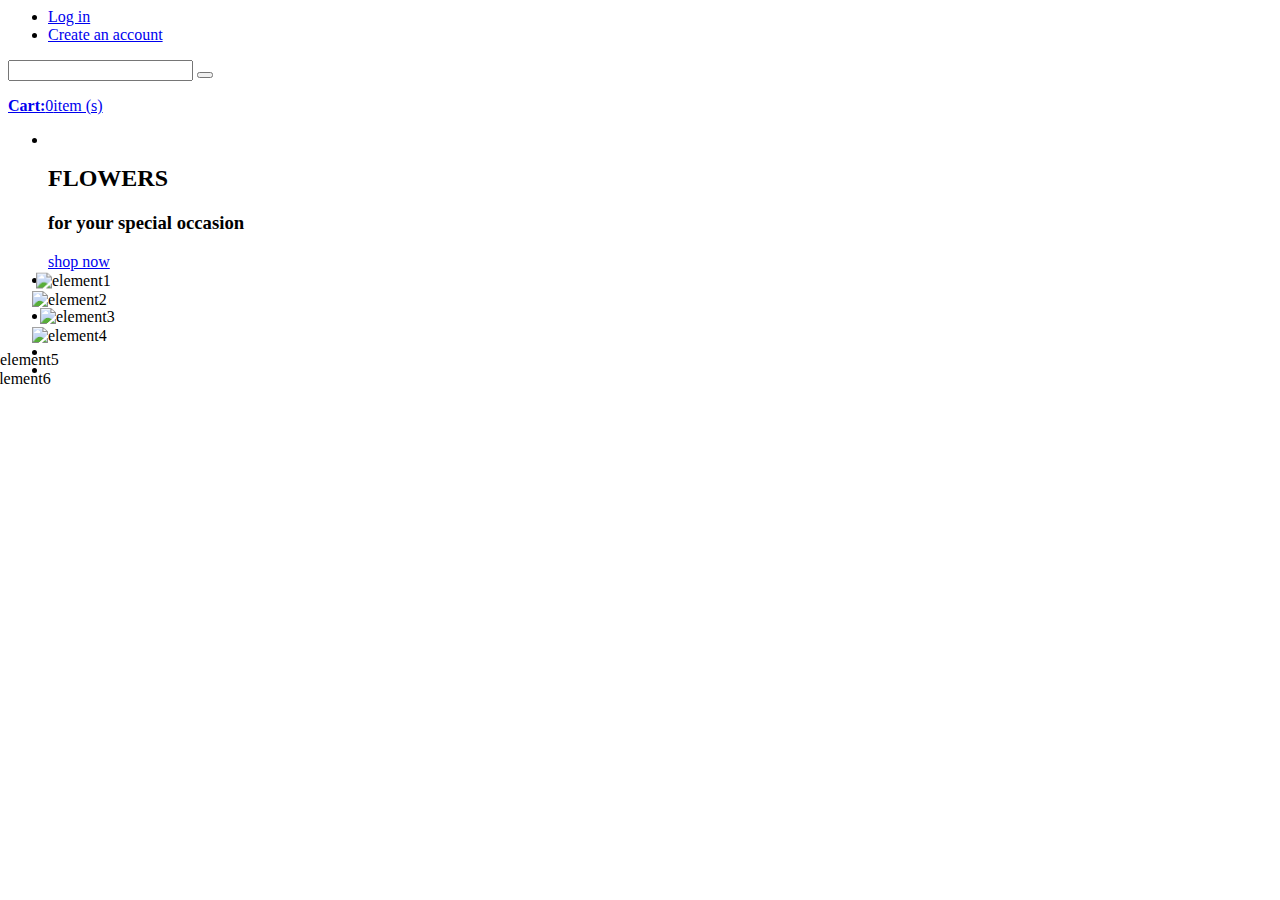
==== send_flowers/static/html/index.html @ 37743ae2 "first commit" ====
<html>
 <head>
  <title>Flowers</title>
  <link rel="stylesheet" type="text/css" href="static/css/style.css">
 </head>
<body>
  <div class="header_top">
   <div class="container">
    <!-- USER MENU -->
    <ul class="header_user">
     <li class="firstItem"><a href="/account/login" id="customer_login_link">Log in</a></li>
     <li class="lastItem"><a href="/account/register" id="customer_register_link">Create an account</a></li>
    </ul>
    <!-- HEADER SEARCH -->
    <div class="header_search">
     <form action="/search" method="get" class="search-form" role="search">
      <input id="search-field" name="q" type="text" placeholder=" " class="hint">
       <button id="search-submit" type="submit"><i class="fa fa-search"></i></button>
     </form>
    </div>
    <div class="header_top-right">        
     <!-- HEADER CART -->
     <div class="header_cart">
     <a href="/cart"><i class="fa fa-shopping-cart"></i><b>Cart:</b><span class="cart-total-items"><span class="count">0</span></span><span>item (s)</span></a>
     </div>
    </div>
</div>
</div>

<div id="htmlcontent_top">
 <ul class="htmlcontent-home clearfix row">
  <li class="htmlcontent-item-1 ">
   <img src="http://ld-prestashop.template-help.com/prestashop_57810/modules/themeconfigurator/img/banner1.png" class="item-img" title="" alt="" width="" height="">
   <div class="item-html">
   <h2>FLOWERS</h2>
   <h3>for your special occasion</h3>
   <a class="btn btn-default" href="index.php?id_category=16&amp;controller=category">shop now</a>
   </div>
  </li>
 <li class="htmlcontent-item-2 ">
  <img src="http://ld-prestashop.template-help.com/prestashop_57810/modules/themeconfigurator/img/img1.png" class="item-img layer" title="element1" alt="element1" width="" height="" data-depth="0.15" style="transform: translate(-11.9958px, 1.46276px);">
 </li>
 <li class="htmlcontent-item-3 ">
  <img src="http://ld-prestashop.template-help.com/prestashop_57810/modules/themeconfigurator/img/img2.png" class="item-img layer" title="element2" alt="element2" width="" height="" data-depth="0.20" style="transform: translate(-15.9944px, 1.95034px);">
 </li>
 <li class="htmlcontent-item-4 ">
  <img src="http://ld-prestashop.template-help.com/prestashop_57810/modules/themeconfigurator/img/img3.png" class="item-img layer" title="element3" alt="element3" width="" height="" data-depth="0.10" style="transform: translate(-7.99718px, 0.975172px);">
 </li>
 <li class="htmlcontent-item-5 ">
  <img src="http://ld-prestashop.template-help.com/prestashop_57810/modules/themeconfigurator/img/img4.png" class="item-img layer" title="element4" alt="element4" width="" height="" data-depth="0.20" style="transform: translate(-15.9944px, 1.95034px);">
 </li>
 <li class="htmlcontent-item-6 ">
  <img src="http://ld-prestashop.template-help.com/prestashop_57810/modules/themeconfigurator/img/img5.png" class="item-img layer" title="element5" alt="element5" width="" height="" data-depth="0.80" style="transform: translate(-63.9775px, 7.80138px);">
 </li>
 <li class="htmlcontent-item-7 ">
  <img src="http://ld-prestashop.template-help.com/prestashop_57810/modules/themeconfigurator/img/img6.png" class="item-img layer" title="element6" alt="element6" width="" height="" data-depth="0.90" style="transform: translate(-71.9746px, 8.77655px);">
 </li>
 </ul>
</div>
</body>
</html>
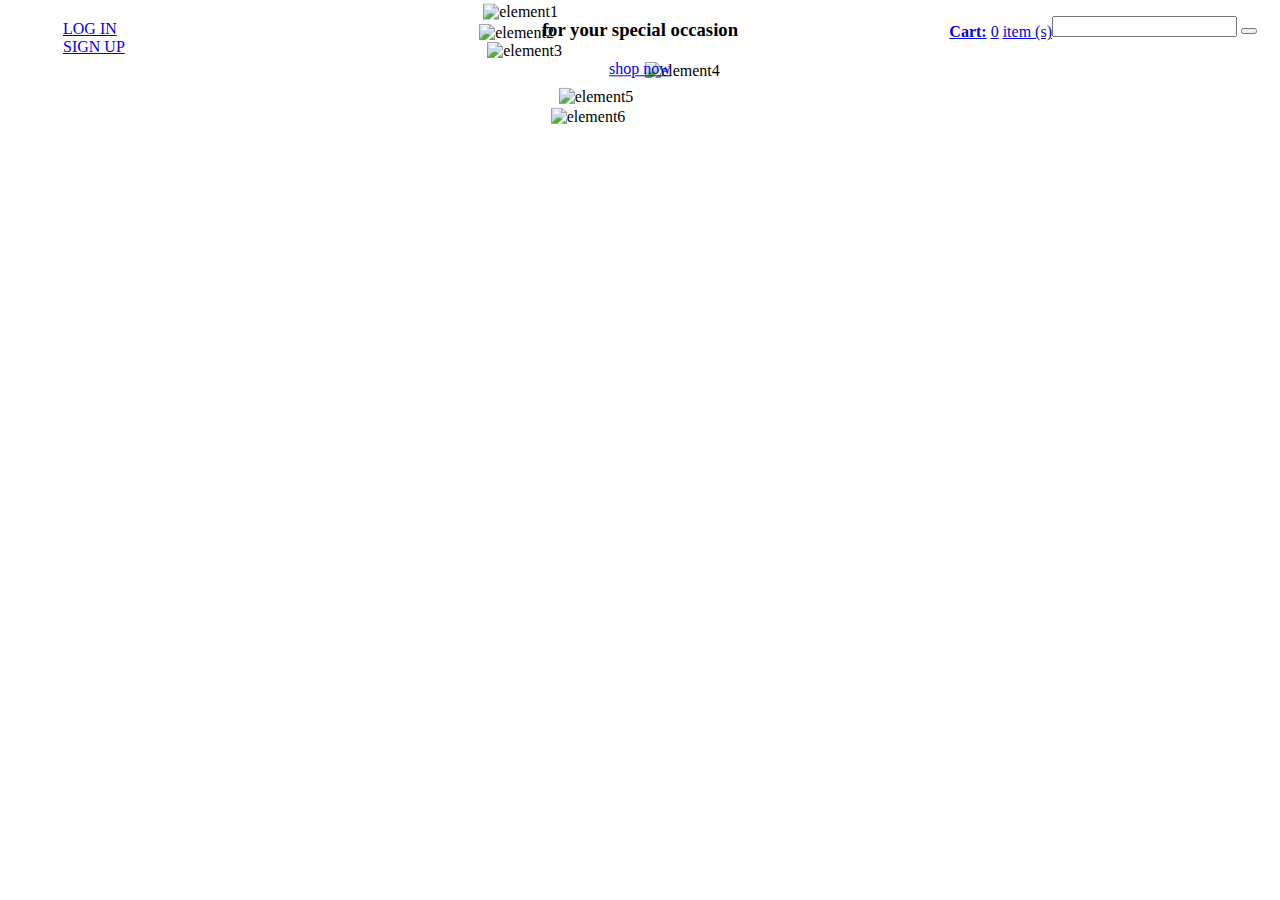
==== commit 74837161: "commit" ====
--- a/send_flowers/static/html/index.html
+++ b/send_flowers/static/html/index.html
@@ -1,15 +1,15 @@
 <html>
  <head>
   <title>Flowers</title>
-  <link rel="stylesheet" type="text/css" href="static/css/style.css">
+  <link rel="stylesheet" type="text/css" href="../css/style.css">
  </head>
 <body>
   <div class="header_top">
    <div class="container">
     <!-- USER MENU -->
     <ul class="header_user">
-     <li class="firstItem"><a href="/account/login" id="customer_login_link">Log in</a></li>
-     <li class="lastItem"><a href="/account/register" id="customer_register_link">Create an account</a></li>
+     <li class="firstItem"><a href="/account/login" id="customer_login_link">LOG IN</a></li>
+     <li class="lastItem"><a href="/account/register" id="customer_register_link">SIGN UP</a></li>
     </ul>
     <!-- HEADER SEARCH -->
     <div class="header_search">
@@ -59,3 +59,7 @@
 </div>
 </body>
 </html>
+
+
+
+
--- a/send_flowers/static/css/style.css
+++ b/send_flowers/static/css/style.css
@@ -0,0 +1,192 @@
+.header_top {
+    background: rgb(100, 123, 180);
+}
+
+.container {
+    padding-right: 15px;
+    padding-left: 15px;
+    margin-right: auto;
+    margin-left: auto;
+}
+
+.header_user {
+    float: left;
+    padding-top: 19px;
+}
+
+@media (max-width: 1199px)
+<style>…</style>
+.header_user li {
+    margin-right: 6px;
+}
+<style>…</style>
+.header_user li {
+    position: relative;
+    display: inline-block;
+    margin-right: 33px;
+    padding: 3px 0px 0px;
+}
+
+@media (max-width: 1199px)
+<style>…</style>
+.header_user li + li {
+    padding-left: 13px;
+}
+<style>…</style>
+.header_user li + li {
+    padding-left: 31px;
+}
+@media (max-width: 1199px)
+<style>…</style>
+.header_user li {
+    margin-right: 6px;
+}
+<style>…</style>
+.header_user li {
+    position: relative;
+    display: inline-block;
+    margin-right: 33px;
+    padding: 3px 0px 0px;
+}
+.header_search {
+    float: right;
+    margin-top: 15px;
+}
+
+.header_search #search-submit i {
+    vertical-align: middle;
+}
+<style>…</style>
+.fa {
+    display: inline-block;
+    font-family: FontAwesome;
+    font-style: normal;
+    font-weight: normal;
+    line-height: 1;
+    -webkit-font-smoothing: antialiased;
+}
+<style>…</style>
+i, dfn {
+    font-style: italic;
+}
+
+.header_top-right {
+    float: right;
+    padding-top: 22px;
+}
+
+@media (max-width: 1199px)
+<style>…</style>
+.header_cart {
+    padding: 0px 15px;
+}
+<style>…</style>
+.header_cart {
+    display: inline-block;
+    padding: 0px 62px 0px 36px;
+}
+
+.header_cart a i {
+    font-size: 26px;
+    line-height: 22px;
+    display: inline-block;
+    color: rgb(255, 255, 255);
+    padding-right: 9px;
+    transition: 0.5s ease-in-out;
+}
+
+.header_cart a span {
+    transition: 0.5s ease-in-out;
+}
+<style>…</style>
+a, span {
+    vertical-align: inherit;
+    line-height: inherit;
+    font-weight: inherit;
+}
+
+.header_cart a span.count {
+    padding: 0px 4px;
+}
+<!-- second website-->
+@media (max-width: 991px)
+#htmlcontent_top {
+    margin-top: 20px;
+    transform-style: inherit !important;
+}
+#htmlcontent_top {
+    margin-bottom: 30px;
+    margin-top: -7px;
+    position: relative;
+}
+
+#htmlcontent_top ul {
+    margin: 0;
+    text-align: center;
+}
+.row {
+    margin-left: -15px;
+    margin-right: -15px;
+}
+ul, ol {
+    margin-top: 0;
+    margin-bottom: 10px;
+}
+ol, ul {
+    list-style: none;
+}
+
+@media (max-width: 1199px)
+#htmlcontent_top ul li.htmlcontent-item-1 {
+    display: block;
+}
+#htmlcontent_top ul li.htmlcontent-item-1 {
+    display: inline-block;
+}
+
+@media (max-width: 991px)
+#htmlcontent_top ul li .item-html {
+    position: relative;
+    top: 0;
+    -moz-transform: translateY(0);
+    -ms-transform: translateY(0);
+    -o-transform: translateY(0);
+    -webkit-transform: translateY(0);
+    transform: translateY(0);
+    background: #fff;
+    padding: 20px;
+}
+@media (max-width: 991px)
+#htmlcontent_top ul li .item-html {
+    z-index: 1;
+}
+#htmlcontent_top ul li .item-html {
+    position: absolute;
+    top: 50%;
+    left: 0;
+    text-align: center;
+    width: 100%;
+    -moz-transform: translateY(-85%);
+    -ms-transform: translateY(-85%);
+    -o-transform: translateY(-85%);
+    -webkit-transform: translateY(-85%);
+    transform: translateY(-85%);
+    z-index: 10;
+}
+
+#htmlcontent_top ul li.htmlcontent-item-1 img {
+    max-width: 100%;
+    height: auto;
+}
+#htmlcontent_top ul li img {
+}
+@media (max-width: 991px)
+#htmlcontent_top ul li img {
+    display: none;
+}
+img {
+    vertical-align: middle;
+}
+img {
+    border: 0;
+}
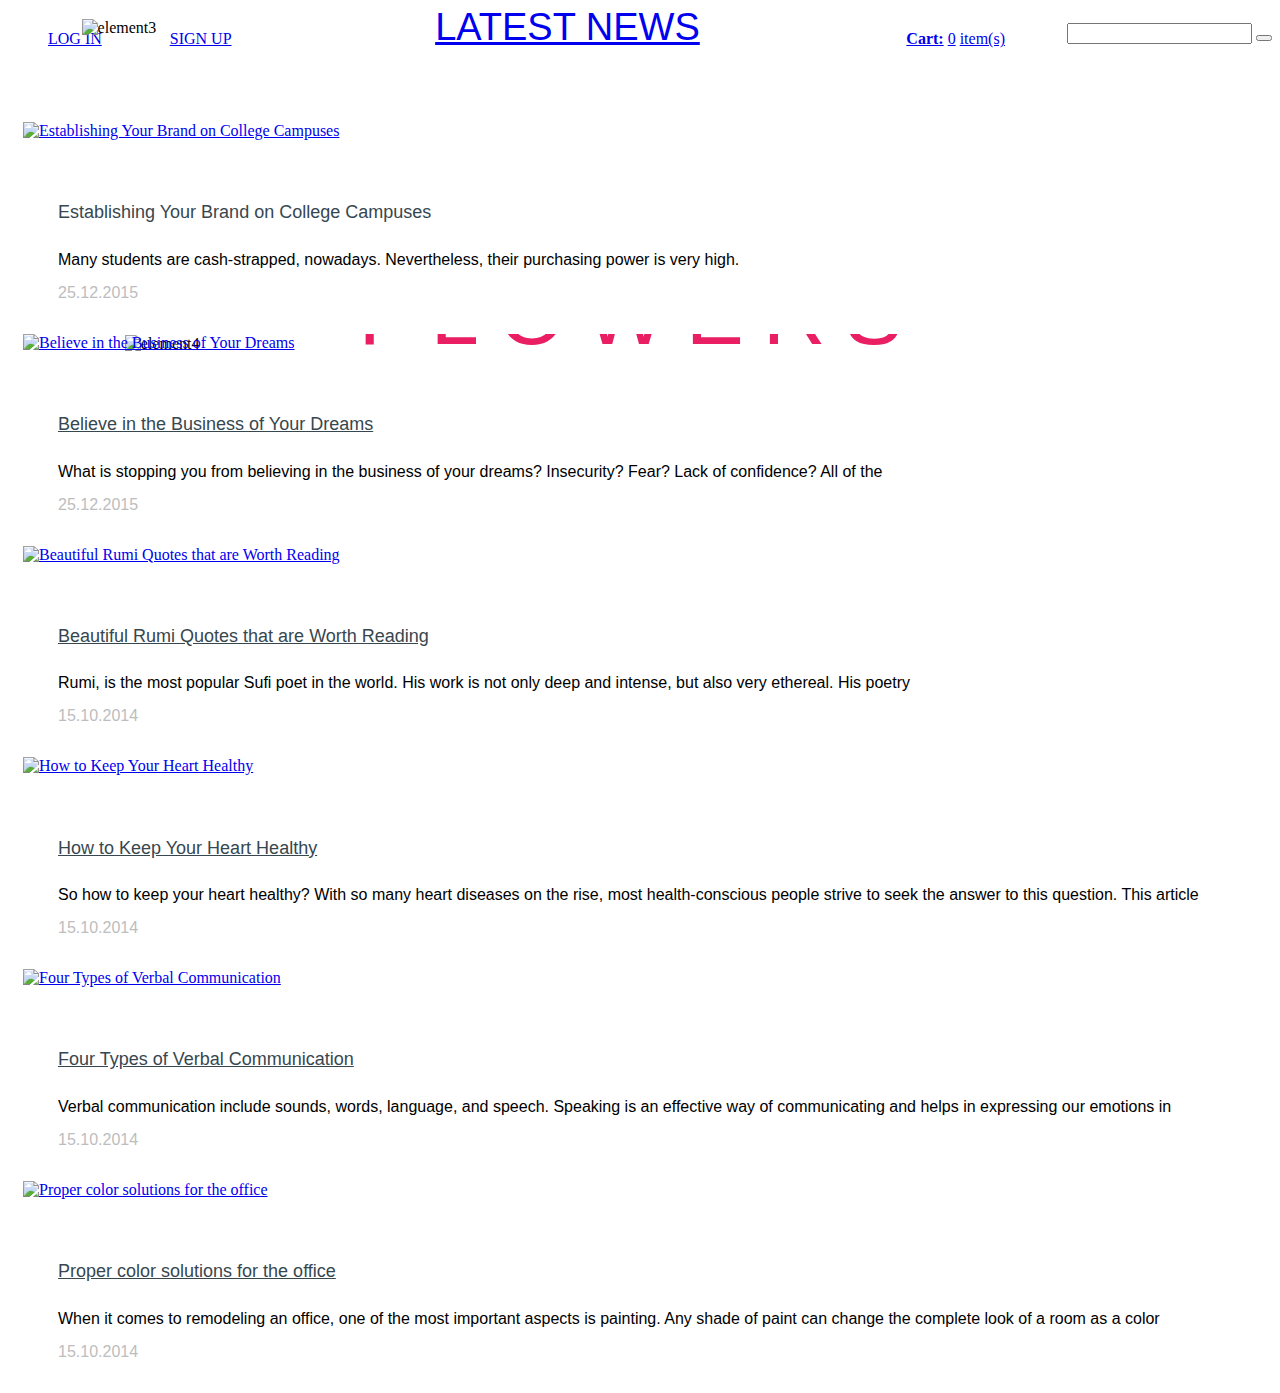
==== commit 3aecf21a: "added news" ====
--- a/send_flowers/static/html/index.html
+++ b/send_flowers/static/html/index.html
@@ -2,6 +2,7 @@
  <head>
   <title>Flowers</title>
   <link rel="stylesheet" type="text/css" href="../css/style.css">
+  <script src="../js/my.js"></script>
  </head>
 <body>
   <div class="header_top">
@@ -15,17 +16,17 @@
     <div class="header_search">
      <form action="/search" method="get" class="search-form" role="search">
       <input id="search-field" name="q" type="text" placeholder=" " class="hint">
-       <button id="search-submit" type="submit"><i class="fa fa-search"></i></button>
+       <button id="search-submit" type="submit"></button>
      </form>
     </div>
     <div class="header_top-right">        
      <!-- HEADER CART -->
      <div class="header_cart">
-     <a href="/cart"><i class="fa fa-shopping-cart"></i><b>Cart:</b><span class="cart-total-items"><span class="count">0</span></span><span>item (s)</span></a>
+     <a href="/cart"><b>Cart:</b><span class="cart-total-items"><span class="count">0</span><span>item(s)</span></a>
      </div>
     </div>
 </div>
-</div>
+
 
 <div id="htmlcontent_top">
  <ul class="htmlcontent-home clearfix row">
@@ -57,6 +58,110 @@
  </li>
  </ul>
 </div>
+</div>
+
+<div>
+<section id="homepage-blog" class="block">
+<div class="contain"> 
+ <h4 class="title_block"><a href="http://ld-prestashop.template-help.com/prestashop_57810/index.php?fc=module&amp;module=smartblog&amp;controller=category&amp;id_lang=1">Latest News</a></h4>
+  <div class="block_content">
+    <div class="row1 blog-post">
+          <div class="blog-col col-xs-12 col-sm-4 col-md-4"><div>
+            <div class="blog-image">            
+            
+              <a href="http://ld-prestashop.template-help.com/prestashop_57810/index.php?fc=module&amp;module=smartblog&amp;id_post=6&amp;slug=pellentesque-sollicitudin-iaculis-gravida&amp;controller=details&amp;id_lang=1">         
+                	<img alt="Establishing Your Brand on College Campuses" class="img-responsive" src="/prestashop_57810/modules/smartblog/images/6-home-default.jpg">        
+              </a>
+            </div>  
+                  
+               <div class="post-content"> 
+                   <h5><a class="product-name" href="http://ld-prestashop.template-help.com/prestashop_57810/index.php?fc=module&amp;module=smartblog&amp;id_post=6&amp;slug=pellentesque-sollicitudin-iaculis-gravida&amp;controller=details&amp;id_lang=1" style="text-decoration: none;background-color: transparent;">Establishing Your Brand on College Campuses</a></h5>
+                    <p style="margin: 0 0 10px;" class="post-descr">
+                      Many students are cash-strapped, nowadays. Nevertheless, their purchasing power is very high.
+                    </p> 
+                    <p style="margin: 0 0 10px;" class="date-added">25.12.2015</p> 
+                </div>            
+          </div><div>
+            <div class="blog-image">            
+            
+              <a href="http://ld-prestashop.template-help.com/prestashop_57810/index.php?fc=module&amp;module=smartblog&amp;id_post=5&amp;slug=ryrtyrt&amp;controller=details&amp;id_lang=1">         
+                	<img alt="Believe in the Business of Your Dreams" class="img-responsive" src="/prestashop_57810/modules/smartblog/images/5-home-default.jpg">        
+              </a>
+            </div>  
+                  
+               <div class="post-content"> 
+                   <h5><a class="product-name" href="http://ld-prestashop.template-help.com/prestashop_57810/index.php?fc=module&amp;module=smartblog&amp;id_post=5&amp;slug=ryrtyrt&amp;controller=details&amp;id_lang=1">Believe in the Business of Your Dreams</a></h5>
+                    <p style="margin: 0 0 10px;" class="post-descr">
+                      What is stopping you from believing in the business of your dreams? Insecurity? Fear? Lack of confidence? All of the 
+                    </p> 
+                    <p style="margin: 0 0 10px;" class="date-added">25.12.2015</p> 
+                </div>            
+          </div></div>
+          <div class="blog-col col-xs-12 col-sm-4 col-md-4"><div>
+            <div class="blog-image">            
+            
+              <a href="http://ld-prestashop.template-help.com/prestashop_57810/index.php?fc=module&amp;module=smartblog&amp;id_post=4&amp;slug=&amp;controller=details&amp;id_lang=1">         
+                	<img alt="Beautiful Rumi Quotes that are Worth Reading" class="img-responsive" src="/prestashop_57810/modules/smartblog/images/4-home-default.jpg">        
+              </a>
+            </div>  
+                  
+               <div class="post-content"> 
+                   <h5><a class="product-name" href="http://ld-prestashop.template-help.com/prestashop_57810/index.php?fc=module&amp;module=smartblog&amp;id_post=4&amp;slug=&amp;controller=details&amp;id_lang=1">Beautiful Rumi Quotes that are Worth Reading</a></h5>
+                    <p style="margin: 0 0 10px;" class="post-descr">
+                      Rumi, is the most popular Sufi poet in the world. His work is not only deep and intense, but also very ethereal. His poetry 
+                    </p> 
+                    <p style="margin: 0 0 10px;" class="date-added">15.10.2014</p> 
+                </div>            
+          </div><div>
+            <div class="blog-image">            
+            
+              <a href="http://ld-prestashop.template-help.com/prestashop_57810/index.php?fc=module&amp;module=smartblog&amp;id_post=3&amp;slug=aliquam-elementum-lorem-ac-efficitur-tristiqu&amp;controller=details&amp;id_lang=1">         
+                	<img alt="How to Keep Your Heart Healthy" class="img-responsive" src="/prestashop_57810/modules/smartblog/images/3-home-default.jpg">        
+              </a>
+            </div>  
+                  
+               <div class="post-content"> 
+                   <h5><a class="product-name" href="http://ld-prestashop.template-help.com/prestashop_57810/index.php?fc=module&amp;module=smartblog&amp;id_post=3&amp;slug=aliquam-elementum-lorem-ac-efficitur-tristiqu&amp;controller=details&amp;id_lang=1">How to Keep Your Heart Healthy</a></h5>
+                    <p style="margin: 0 0 10px;" class="post-descr">
+                      So how to keep your heart healthy? With so many heart diseases on the rise, most health-conscious people strive to seek the answer to this question. This article 
+                    </p> 
+                    <p style="margin: 0 0 10px;" class="date-added">15.10.2014</p> 
+                </div>            
+          </div></div>
+          <div class="blog-col col-xs-12 col-sm-4 col-md-4"><div>
+            <div class="blog-image">            
+            
+              <a href="http://ld-prestashop.template-help.com/prestashop_57810/index.php?fc=module&amp;module=smartblog&amp;id_post=2&amp;slug=cras-in-sem-in-arcu-ultrices&amp;controller=details&amp;id_lang=1">         
+                	<img alt="Four Types of Verbal Communication" class="img-responsive" src="/prestashop_57810/modules/smartblog/images/2-home-default.jpg">        
+              </a>
+            </div>  
+                  
+               <div class="post-content"> 
+                   <h5><a class="product-name" href="http://ld-prestashop.template-help.com/prestashop_57810/index.php?fc=module&amp;module=smartblog&amp;id_post=2&amp;slug=cras-in-sem-in-arcu-ultrices&amp;controller=details&amp;id_lang=1">Four Types of Verbal Communication</a></h5>
+                    <p style="margin: 0 0 10px;" class="post-descr">
+                      Verbal communication include sounds, words, language, and speech. Speaking is an effective way of communicating and helps in expressing our emotions in
+                    </p> 
+                    <p style="margin: 0 0 10px;" class="date-added">15.10.2014</p> 
+                </div>            
+          </div><div>
+            <div class="blog-image">            
+            
+              <a href="http://ld-prestashop.template-help.com/prestashop_57810/index.php?fc=module&amp;module=smartblog&amp;id_post=1&amp;slug=lorem-ipsum-dolor-sit-amet&amp;controller=details&amp;id_lang=1">         
+                	<img alt="Proper color solutions for the office" class="img-responsive" src="/prestashop_57810/modules/smartblog/images/1-home-default.jpg">        
+              </a>
+            </div>  
+                  
+               <div class="post-content"> 
+                   <h5><a class="product-name" href="http://ld-prestashop.template-help.com/prestashop_57810/index.php?fc=module&amp;module=smartblog&amp;id_post=1&amp;slug=lorem-ipsum-dolor-sit-amet&amp;controller=details&amp;id_lang=1">Proper color solutions for the office</a></h5>
+                    <p style="margin: 0 0 10px;" class="post-descr">
+                      When it comes to remodeling an office, one of the most important aspects is painting. Any shade of paint can change the complete look of a room as a color 
+                    </p> 
+                    <p style="margin: 0 0 10px;" class="date-added">15.10.2014</p> 
+                </div>            
+          </div></div>
+   </div>
+  </div></div>
+</section>
 </body>
 </html>
 
--- a/send_flowers/static/css/style.css
+++ b/send_flowers/static/css/style.css
@@ -1,91 +1,50 @@
+* {
+    -webkit-box-sizing: border-box;
+    -moz-box-sizing: border-box;
+    box-sizing: border-box;
+}
 .header_top {
-    background: rgb(100, 123, 180);
-}
-
+    
+}
+div {
+    display: block;
+}
 .container {
     padding-right: 15px;
     padding-left: 15px;
     margin-right: auto;
     margin-left: auto;
-}
-
+    background-color:blue;
+    padding: 0;
+}
 .header_user {
     float: left;
     padding-top: 19px;
 }
-
-@media (max-width: 1199px)
-<style>…</style>
-.header_user li {
-    margin-right: 6px;
-}
-<style>…</style>
 .header_user li {
     position: relative;
     display: inline-block;
     margin-right: 33px;
     padding: 3px 0px 0px;
 }
-
-@media (max-width: 1199px)
-<style>…</style>
-.header_user li + li {
-    padding-left: 13px;
-}
-<style>…</style>
 .header_user li + li {
     padding-left: 31px;
-}
-@media (max-width: 1199px)
-<style>…</style>
-.header_user li {
-    margin-right: 6px;
-}
-<style>…</style>
-.header_user li {
-    position: relative;
-    display: inline-block;
-    margin-right: 33px;
-    padding: 3px 0px 0px;
 }
 .header_search {
     float: right;
     margin-top: 15px;
 }
-
 .header_search #search-submit i {
     vertical-align: middle;
 }
-<style>…</style>
-.fa {
-    display: inline-block;
-    font-family: FontAwesome;
-    font-style: normal;
-    font-weight: normal;
-    line-height: 1;
-    -webkit-font-smoothing: antialiased;
-}
-<style>…</style>
-i, dfn {
-    font-style: italic;
-}
-
 .header_top-right {
     float: right;
     padding-top: 22px;
 }
-
-@media (max-width: 1199px)
-<style>…</style>
-.header_cart {
-    padding: 0px 15px;
-}
-<style>…</style>
 .header_cart {
     display: inline-block;
     padding: 0px 62px 0px 36px;
 }
-
 .header_cart a i {
     font-size: 26px;
     line-height: 22px;
@@ -98,7 +57,6 @@
 .header_cart a span {
     transition: 0.5s ease-in-out;
 }
-<style>…</style>
 a, span {
     vertical-align: inherit;
     line-height: inherit;
@@ -109,11 +67,6 @@
     padding: 0px 4px;
 }
 <!-- second website-->
-@media (max-width: 991px)
-#htmlcontent_top {
-    margin-top: 20px;
-    transform-style: inherit !important;
-}
 #htmlcontent_top {
     margin-bottom: 30px;
     margin-top: -7px;
@@ -135,58 +88,292 @@
 ol, ul {
     list-style: none;
 }
-
-@media (max-width: 1199px)
-#htmlcontent_top ul li.htmlcontent-item-1 {
-    display: block;
-}
-#htmlcontent_top ul li.htmlcontent-item-1 {
-    display: inline-block;
-}
-
-@media (max-width: 991px)
-#htmlcontent_top ul li .item-html {
-    position: relative;
-    top: 0;
-    -moz-transform: translateY(0);
-    -ms-transform: translateY(0);
-    -o-transform: translateY(0);
-    -webkit-transform: translateY(0);
-    transform: translateY(0);
-    background: #fff;
-    padding: 20px;
-}
-@media (max-width: 991px)
-#htmlcontent_top ul li .item-html {
-    z-index: 1;
+.htmlcontent-item-1{
+    margin: 0;
+    padding: 0;
+    border: 0;
+    font: inherit;
+    font-size: 100%;
+    vertical-align: baseline;
 }
 #htmlcontent_top ul li .item-html {
     position: absolute;
-    top: 50%;
+    top: 30%;
     left: 0;
     text-align: center;
     width: 100%;
-    -moz-transform: translateY(-85%);
-    -ms-transform: translateY(-85%);
-    -o-transform: translateY(-85%);
-    -webkit-transform: translateY(-85%);
-    transform: translateY(-85%);
-    z-index: 10;
-}
-
+}
+
+#htmlcontent_top ul li img[title="element1"] {
+    top: 50%;
+    left: auto;
+    right: 2%;
+    margin-top: -1%;
+}
+#htmlcontent_top ul li img[title="element2"] {
+    bottom: 0;
+    left: auto;
+    right: 11%;
+}
+#htmlcontent_top ul li img[title="element3"] {
+    top: 2%;
+    left: 7%;
+}
+#htmlcontent_top ul li img[title="element4"] {
+    top: 37%;
+    left: 11%;
+}
+#htmlcontent_top ul li img[title="element5"] {
+    top: 50%;
+    left: 0;
+    margin-left: -260px;
+}
+#htmlcontent_top ul li img[title="element6"] {
+    top: 0;
+    right: 30%;
+    margin-top: -260px;
+}
 #htmlcontent_top ul li.htmlcontent-item-1 img {
     max-width: 100%;
     height: auto;
 }
-#htmlcontent_top ul li img {
-}
-@media (max-width: 991px)
-#htmlcontent_top ul li img {
-    display: none;
+#htmlcontent_top ul li.htmlcontent-item-1 {
+    display: inline-block;
+}
+
+#htmlcontent_top ul li h2 {
+    font: 300 87px/1em "Rubik", sans-serif;
+    color: #e91e63;
+    margin: 0 0 4px;
+    letter-spacing: 19px;
+}
+
+#htmlcontent_top ul li h3 {
+    font: italic 41px/1em "Lora", serif;
+    color: #37474f;
+    margin: 0 0 32px;
+}
+
+#htmlcontent_top ul li .btn.btn-default {
+    font-size: 15px;
+    line-height: 18px;
+    font-weight: 500;
+    border-width: 2px;
+    border-radius: 30px;
+    transition: all 0.3s ease;
+    padding: 17px 35px;
+}
+#htmlcontent_top ul li img.layer {
+    position: absolute;
 }
 img {
     vertical-align: middle;
-}
-img {
     border: 0;
 }
+
+<!--third pART-->
+#homepage-blog {
+    padding-top: 115px;
+    background: #f7f7f7;
+    padding-bottom: 90px;
+    margin-bottom: 0;
+}
+.block {
+    margin-bottom: 30px;
+}
+.contain {
+    margin-right: auto;
+    margin-left: auto;
+    padding-left: 15px;
+    padding-right: 15px;
+}
+#homepage-blog .title_block {
+    padding-right: 0;
+}
+.block .title_block, .block h4 {
+    font: 300 38px/1em "Rubik", sans-serif;
+    color: #37474f;
+    text-transform: uppercase;
+    margin: 0 0 30px 0;
+    text-align: center;
+}
+h4 {
+    display: block;
+    -webkit-margin-before: 1.33em;
+    -webkit-margin-after: 1.33em;
+    -webkit-margin-start: 0px;
+    -webkit-margin-end: 0px;
+    font-weight: bold;
+}
+#homepage-blog .block_content {
+    padding-top: 46px;
+}
+.row1 {
+    margin-left: -15px;
+    margin-right: -15px;
+}
+.col-xs-12 {
+    width: 100%;
+}
+.col-xs-12 {
+    float: left;
+}
+.col-sm-4, .col-md-4{
+    position: relative;
+    min-height: 1px;
+    padding-left: 15px;
+    padding-right: 15px;
+}
+.blog-image {
+    position: relative;
+    z-index: 1;
+}
+.blog-image a img {
+    -moz-transition: all 0.6s ease;
+    -o-transition: all 0.6s ease;
+    -webkit-transition: all 0.6s ease;
+    transition: all 0.6s ease;
+    -moz-transform: scale(1, 1);
+    -ms-transform: scale(1, 1);
+    -o-transform: scale(1, 1);
+    -webkit-transform: scale(1, 1);
+    transform: scale(1, 1);
+}
+.img-responsive {
+    display: block;
+    max-width: 100%;
+    height: auto;
+}
+#homepage-blog .blog-col > div .post-content {
+    position: relative;
+    z-index: 2;
+    background: white;
+    padding: 38px 35px 20px;
+}
+h5, .h5 {
+    font-size: 14px;
+}
+#homepage-blog .blog-col > div .product-name {
+    font: 300 18px/23px "Rubik", sans-serif;
+}
+a.product-name{
+    font: 300 16px/18px "Rubik", sans-serif;
+    color: #37474f;
+}
+.product-name{
+    font: 300 16px/18px "Rubik", sans-serif;
+    color: #37474f;
+    margin-bottom: 0;
+}
+#homepage-blog .blog-col > div .post-descr {
+    font: 300 16px/23px "Rubik", sans-serif;
+    margin-bottom: 20px;
+}
+#homepage-blog .blog-col > div .date-added {
+    font: 300 16px/23px "Rubik", sans-serif;
+    color: #bdbdbd;
+
+
+
+
+
+
+
+
+
+
+
+
+
+
+
+
+
+
+
+
+
+
+
+
+
+
+
+
+
+
+
+
+
+
+
+
+
+
+
+
+
+
+
+
+
+
+
+
+
+
+
+
+
+
+
+
+
+
+
+
+
+
+
+
+
+
+
+
+
+
+
+
+
+
+
+
+
+
+
+
+
+
+
+
+
+
+
+
+
+
+
+
+
+
+
+
+
+
+
+
+
+
+
+
+
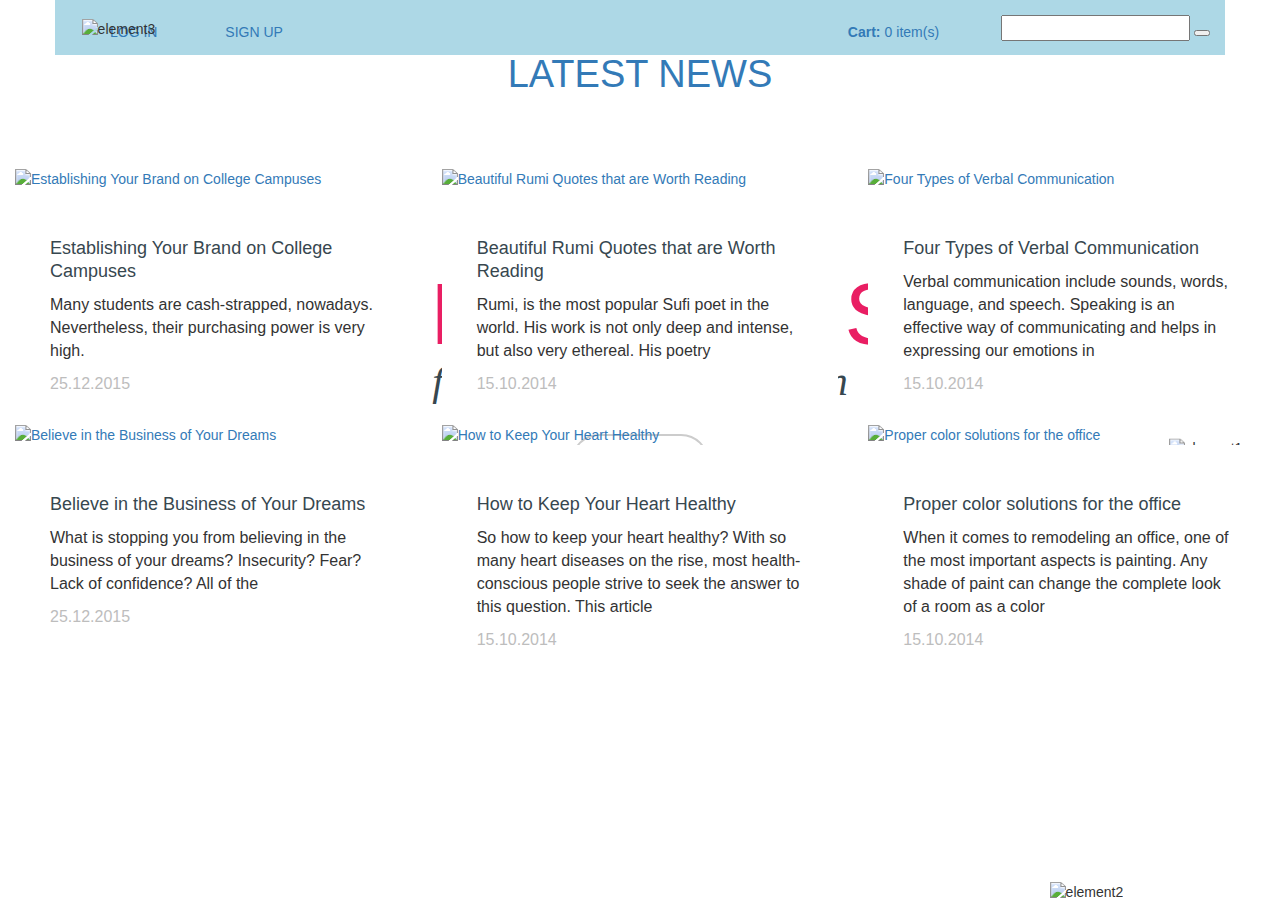
==== commit 8016e3ee: "added bootstarp link" ====
--- a/send_flowers/static/html/index.html
+++ b/send_flowers/static/html/index.html
@@ -2,6 +2,7 @@
  <head>
   <title>Flowers</title>
   <link rel="stylesheet" type="text/css" href="../css/style.css">
+  <link rel="stylesheet" href="https://maxcdn.bootstrapcdn.com/bootstrap/3.3.7/css/bootstrap.min.css">
   <script src="../js/my.js"></script>
  </head>
 <body>
@@ -31,7 +32,7 @@
 <div id="htmlcontent_top">
  <ul class="htmlcontent-home clearfix row">
   <li class="htmlcontent-item-1 ">
-   <img src="http://ld-prestashop.template-help.com/prestashop_57810/modules/themeconfigurator/img/banner1.png" class="item-img" title="" alt="" width="" height="">
+   <img src="./images/banner1.png" class="item-img" title="" alt="" width="" height="">
    <div class="item-html">
    <h2>FLOWERS</h2>
    <h3>for your special occasion</h3>
@@ -39,22 +40,22 @@
    </div>
   </li>
  <li class="htmlcontent-item-2 ">
-  <img src="http://ld-prestashop.template-help.com/prestashop_57810/modules/themeconfigurator/img/img1.png" class="item-img layer" title="element1" alt="element1" width="" height="" data-depth="0.15" style="transform: translate(-11.9958px, 1.46276px);">
+  <img src="./images/img1.png" class="item-img layer" title="element1" alt="element1" width="" height="" data-depth="0.15" style="transform: translate(-11.9958px, 1.46276px);">
  </li>
  <li class="htmlcontent-item-3 ">
-  <img src="http://ld-prestashop.template-help.com/prestashop_57810/modules/themeconfigurator/img/img2.png" class="item-img layer" title="element2" alt="element2" width="" height="" data-depth="0.20" style="transform: translate(-15.9944px, 1.95034px);">
+  <img src="./images/img2.png" class="item-img layer" title="element2" alt="element2" width="" height="" data-depth="0.20" style="transform: translate(-15.9944px, 1.95034px);">
  </li>
  <li class="htmlcontent-item-4 ">
-  <img src="http://ld-prestashop.template-help.com/prestashop_57810/modules/themeconfigurator/img/img3.png" class="item-img layer" title="element3" alt="element3" width="" height="" data-depth="0.10" style="transform: translate(-7.99718px, 0.975172px);">
+  <img src="./images/img3.png" class="item-img layer" title="element3" alt="element3" width="" height="" data-depth="0.10" style="transform: translate(-7.99718px, 0.975172px);">
  </li>
  <li class="htmlcontent-item-5 ">
-  <img src="http://ld-prestashop.template-help.com/prestashop_57810/modules/themeconfigurator/img/img4.png" class="item-img layer" title="element4" alt="element4" width="" height="" data-depth="0.20" style="transform: translate(-15.9944px, 1.95034px);">
+  <img src="./images/img4.png" class="item-img layer" title="element4" alt="element4" width="" height="" data-depth="0.20" style="transform: translate(-15.9944px, 1.95034px);">
  </li>
  <li class="htmlcontent-item-6 ">
-  <img src="http://ld-prestashop.template-help.com/prestashop_57810/modules/themeconfigurator/img/img5.png" class="item-img layer" title="element5" alt="element5" width="" height="" data-depth="0.80" style="transform: translate(-63.9775px, 7.80138px);">
+  <img src="./images/img5.png" class="item-img layer" title="element5" alt="element5" width="" height="" data-depth="0.80" style="transform: translate(-63.9775px, 7.80138px);">
  </li>
  <li class="htmlcontent-item-7 ">
-  <img src="http://ld-prestashop.template-help.com/prestashop_57810/modules/themeconfigurator/img/img6.png" class="item-img layer" title="element6" alt="element6" width="" height="" data-depth="0.90" style="transform: translate(-71.9746px, 8.77655px);">
+  <img src="./images/img6.png" class="item-img layer" title="element6" alt="element6" width="" height="" data-depth="0.90" style="transform: translate(-71.9746px, 8.77655px);">
  </li>
  </ul>
 </div>
@@ -85,7 +86,7 @@
             <div class="blog-image">            
             
               <a href="http://ld-prestashop.template-help.com/prestashop_57810/index.php?fc=module&amp;module=smartblog&amp;id_post=5&amp;slug=ryrtyrt&amp;controller=details&amp;id_lang=1">         
-                	<img alt="Believe in the Business of Your Dreams" class="img-responsive" src="/prestashop_57810/modules/smartblog/images/5-home-default.jpg">        
+                	<img alt="Believe in the Business of Your Dreams" class="img-responsive" src="./images/news.png">        
               </a>
             </div>  
                   
--- a/send_flowers/static/css/style.css
+++ b/send_flowers/static/css/style.css
@@ -14,7 +14,7 @@
     padding-left: 15px;
     margin-right: auto;
     margin-left: auto;
-    background-color:blue;
+    background-color:lightblue;
     padding: 0;
 }
 .header_user {
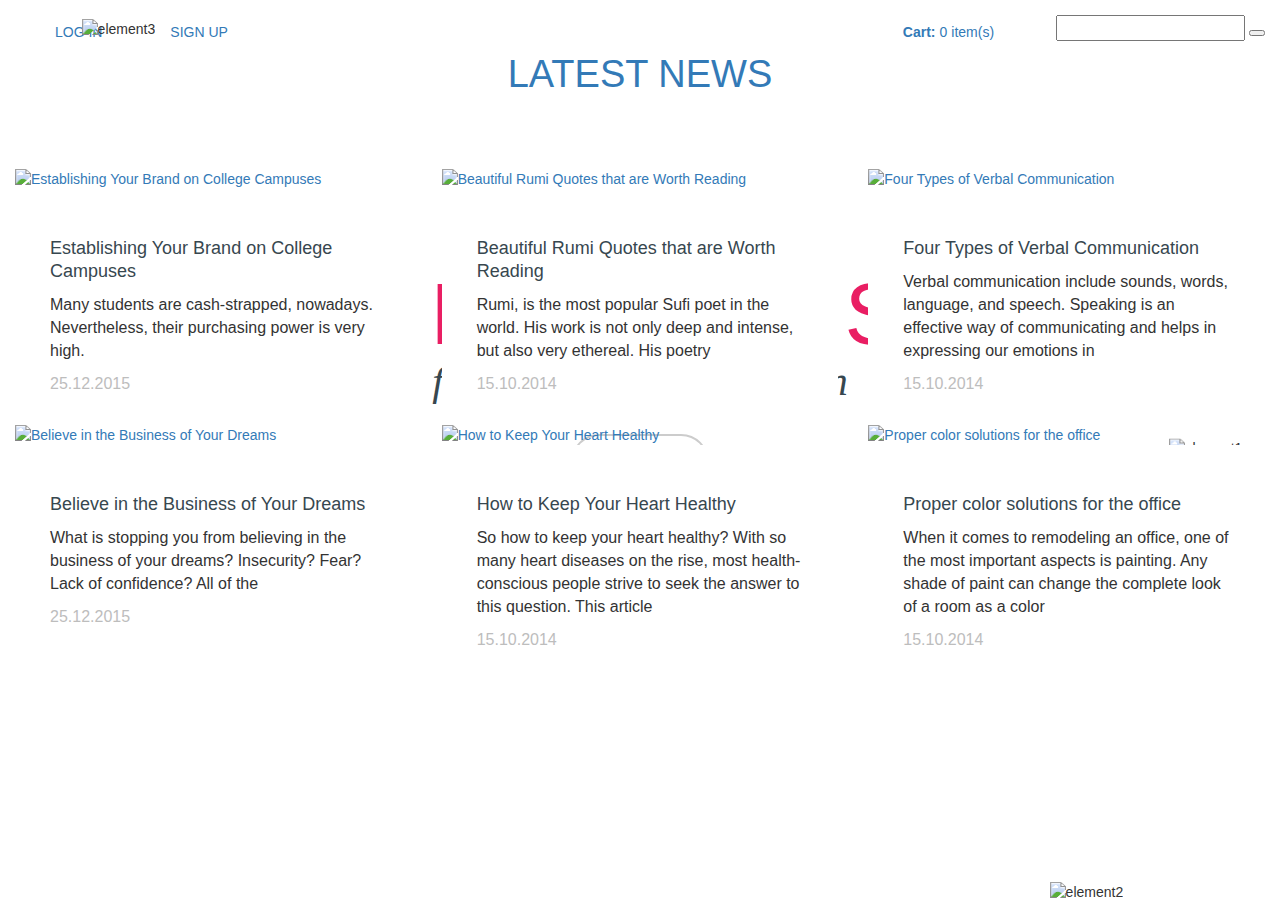
==== commit 42c817c4: "added images" ====
--- a/send_flowers/static/html/index.html
+++ b/send_flowers/static/html/index.html
@@ -6,8 +6,8 @@
   <script src="../js/my.js"></script>
  </head>
 <body>
-  <div class="header_top">
-   <div class="container">
+ <div class="header_top">
+   <div class="container-fluid" id="page1">
     <!-- USER MENU -->
     <ul class="header_user">
      <li class="firstItem"><a href="/account/login" id="customer_login_link">LOG IN</a></li>
@@ -28,8 +28,7 @@
     </div>
 </div>
 
-
-<div id="htmlcontent_top">
+<div id="htmlcontent_top" class="container-fluid">
  <ul class="htmlcontent-home clearfix row">
   <li class="htmlcontent-item-1 ">
    <img src="./images/banner1.png" class="item-img" title="" alt="" width="" height="">
@@ -61,6 +60,7 @@
 </div>
 </div>
 
+
 <div>
 <section id="homepage-blog" class="block">
 <div class="contain"> 
@@ -71,7 +71,7 @@
             <div class="blog-image">            
             
               <a href="http://ld-prestashop.template-help.com/prestashop_57810/index.php?fc=module&amp;module=smartblog&amp;id_post=6&amp;slug=pellentesque-sollicitudin-iaculis-gravida&amp;controller=details&amp;id_lang=1">         
-                	<img alt="Establishing Your Brand on College Campuses" class="img-responsive" src="/prestashop_57810/modules/smartblog/images/6-home-default.jpg">        
+                	<img alt="Establishing Your Brand on College Campuses" class="img-responsive" src="./images/news1.jpg">        
               </a>
             </div>  
                   
@@ -86,7 +86,7 @@
             <div class="blog-image">            
             
               <a href="http://ld-prestashop.template-help.com/prestashop_57810/index.php?fc=module&amp;module=smartblog&amp;id_post=5&amp;slug=ryrtyrt&amp;controller=details&amp;id_lang=1">         
-                	<img alt="Believe in the Business of Your Dreams" class="img-responsive" src="./images/news.png">        
+                	<img alt="Believe in the Business of Your Dreams" class="img-responsive" src="./images/news2.jpg">        
               </a>
             </div>  
                   
@@ -102,7 +102,7 @@
             <div class="blog-image">            
             
               <a href="http://ld-prestashop.template-help.com/prestashop_57810/index.php?fc=module&amp;module=smartblog&amp;id_post=4&amp;slug=&amp;controller=details&amp;id_lang=1">         
-                	<img alt="Beautiful Rumi Quotes that are Worth Reading" class="img-responsive" src="/prestashop_57810/modules/smartblog/images/4-home-default.jpg">        
+                	<img alt="Beautiful Rumi Quotes that are Worth Reading" class="img-responsive" src="./images/news3.jpg">        
               </a>
             </div>  
                   
@@ -117,7 +117,7 @@
             <div class="blog-image">            
             
               <a href="http://ld-prestashop.template-help.com/prestashop_57810/index.php?fc=module&amp;module=smartblog&amp;id_post=3&amp;slug=aliquam-elementum-lorem-ac-efficitur-tristiqu&amp;controller=details&amp;id_lang=1">         
-                	<img alt="How to Keep Your Heart Healthy" class="img-responsive" src="/prestashop_57810/modules/smartblog/images/3-home-default.jpg">        
+                	<img alt="How to Keep Your Heart Healthy" class="img-responsive" src="./images/news4.jpg">        
               </a>
             </div>  
                   
@@ -133,7 +133,7 @@
             <div class="blog-image">            
             
               <a href="http://ld-prestashop.template-help.com/prestashop_57810/index.php?fc=module&amp;module=smartblog&amp;id_post=2&amp;slug=cras-in-sem-in-arcu-ultrices&amp;controller=details&amp;id_lang=1">         
-                	<img alt="Four Types of Verbal Communication" class="img-responsive" src="/prestashop_57810/modules/smartblog/images/2-home-default.jpg">        
+                	<img alt="Four Types of Verbal Communication" class="img-responsive" src="./images/news5.jpg">        
               </a>
             </div>  
                   
@@ -148,7 +148,7 @@
             <div class="blog-image">            
             
               <a href="http://ld-prestashop.template-help.com/prestashop_57810/index.php?fc=module&amp;module=smartblog&amp;id_post=1&amp;slug=lorem-ipsum-dolor-sit-amet&amp;controller=details&amp;id_lang=1">         
-                	<img alt="Proper color solutions for the office" class="img-responsive" src="/prestashop_57810/modules/smartblog/images/1-home-default.jpg">        
+                	<img alt="Proper color solutions for the office" class="img-responsive" src="./images/news6.jpg">        
               </a>
             </div>  
                   
@@ -163,7 +163,8 @@
    </div>
   </div></div>
 </section>
-</body>
+
+  </body>
 </html>
 
 
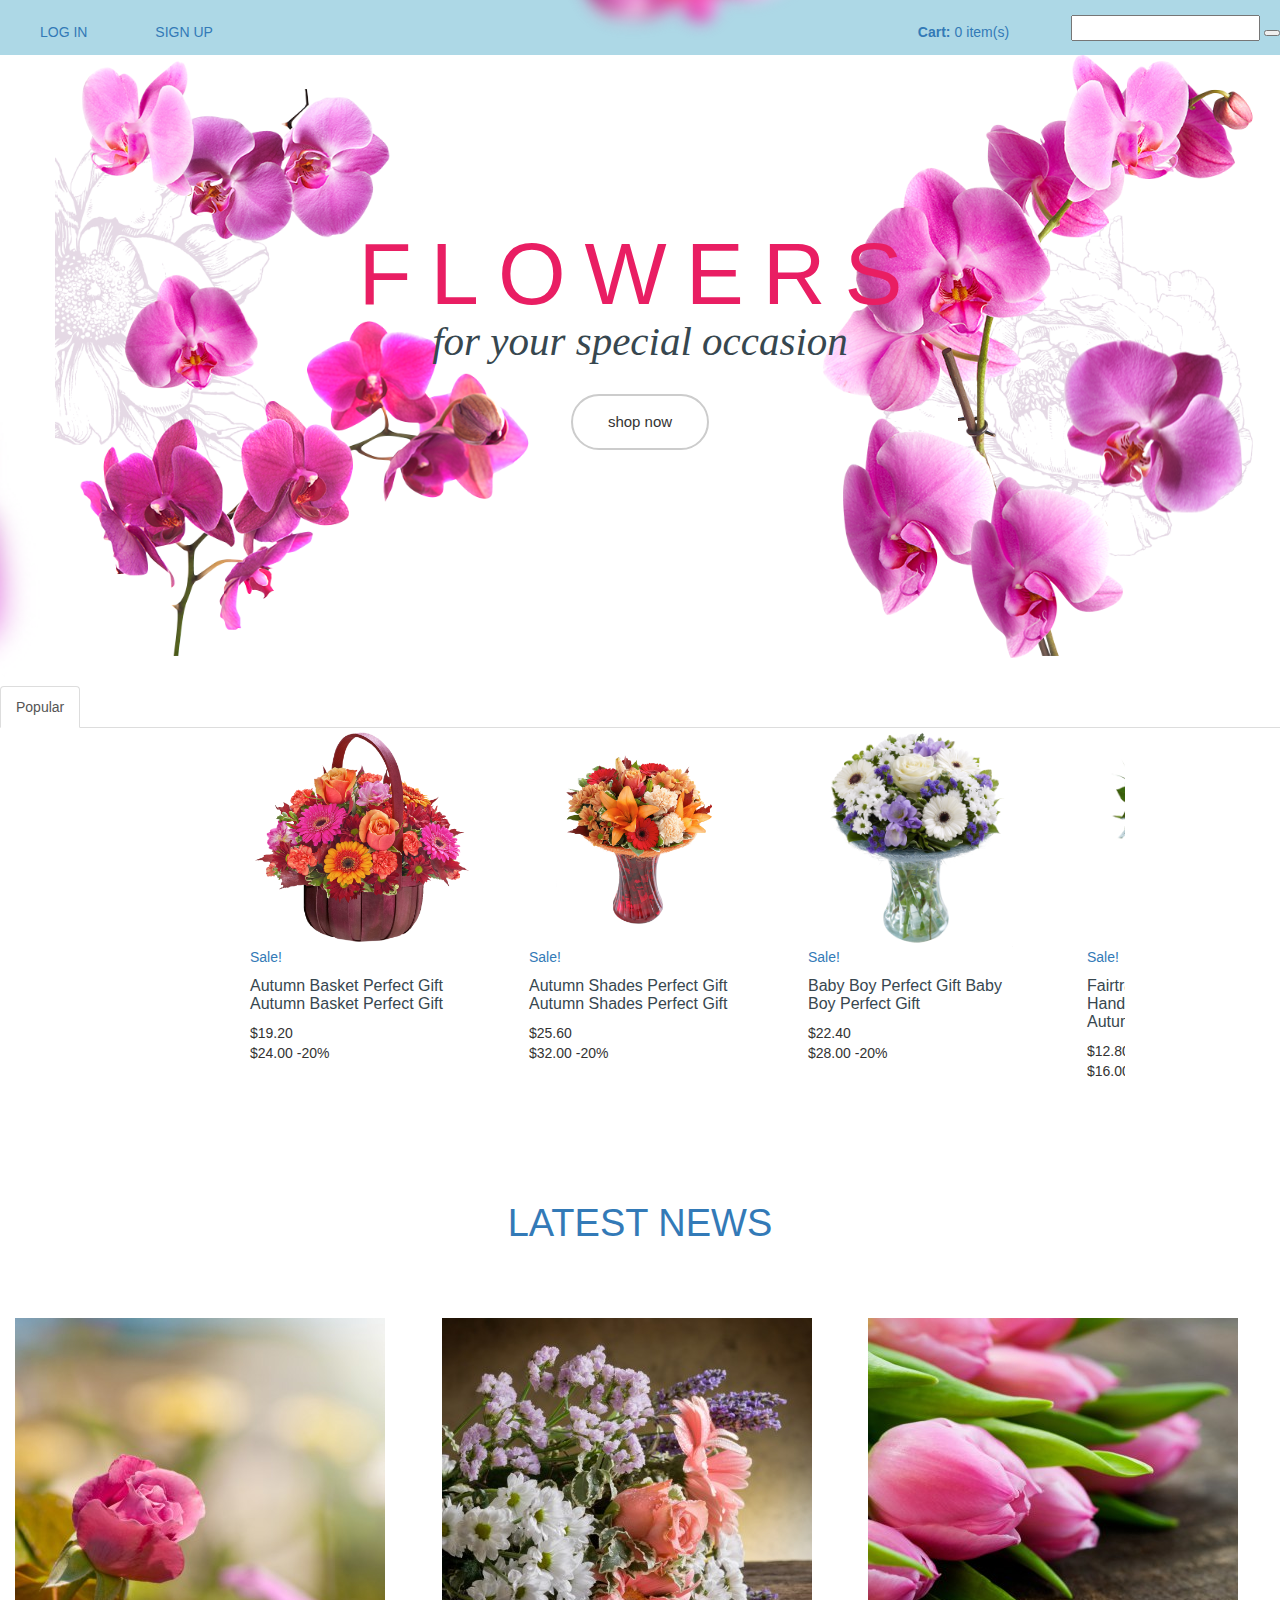
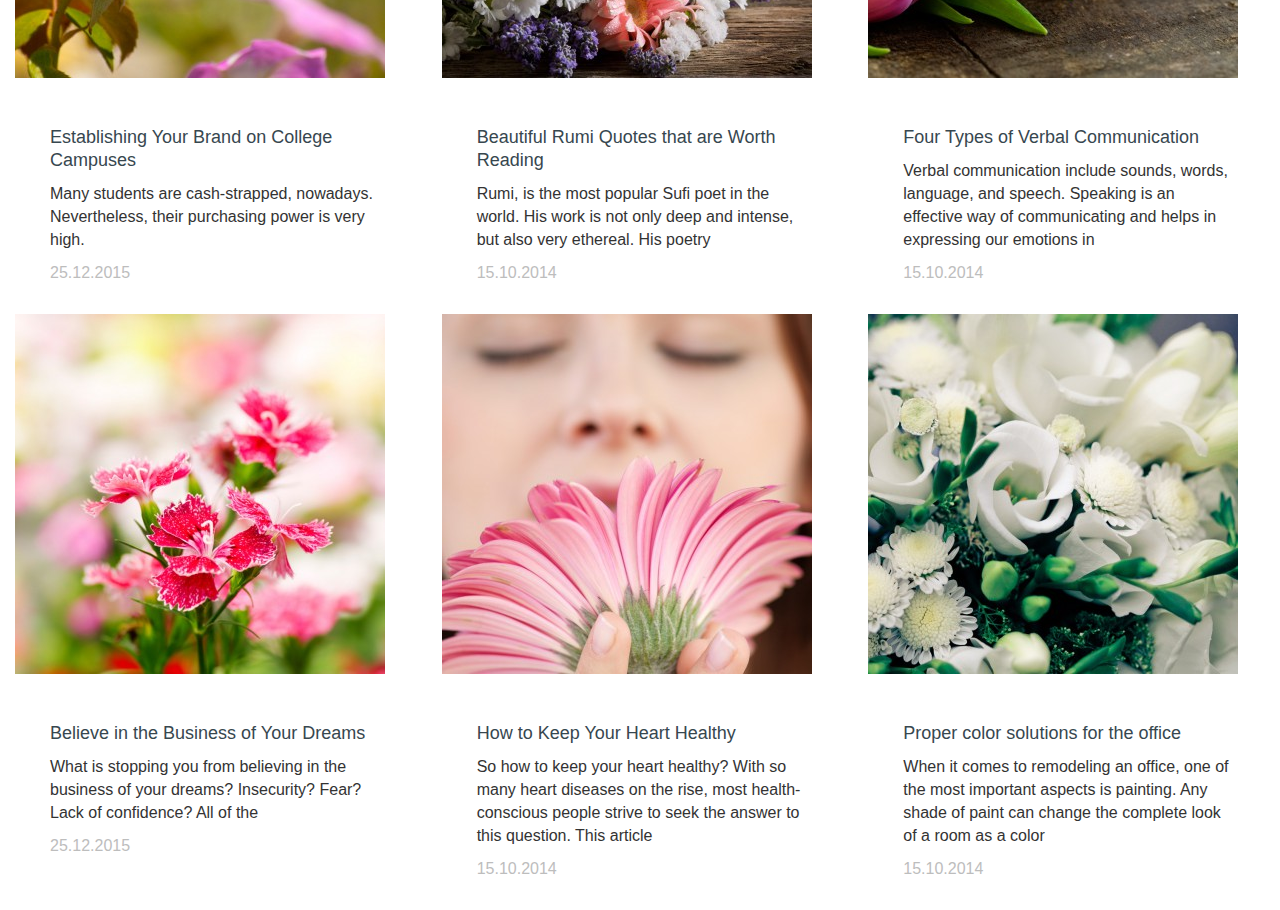
==== commit 3e839910: "added images" ====
--- a/send_flowers/static/html/index.html
+++ b/send_flowers/static/html/index.html
@@ -3,8 +3,15 @@
   <title>Flowers</title>
   <link rel="stylesheet" type="text/css" href="../css/style.css">
   <link rel="stylesheet" href="https://maxcdn.bootstrapcdn.com/bootstrap/3.3.7/css/bootstrap.min.css">
-  <script src="../js/my.js"></script>
- </head>
+  <script type="text/javascript" src="../js/my.js"></script>
+<script src="https://ajax.googleapis.com/ajax/libs/jquery/3.1.1/jquery.min.js"></script>
+<script src="photoZoom.min.js"> </script> 
+<script>
+function myFunction() {
+   $(".img-responsive").photoZoom();
+}
+</script>
+</head>
 <body>
  <div class="header_top">
    <div class="container-fluid" id="page1">
@@ -59,24 +66,214 @@
  </ul>
 </div>
 </div>
-
+                                                                                                    
+ <div class="columns-container">
+            <ul id="home-page-tabs" class="nav nav-tabs clearfix">
+      <li class="homefeatured active">
+  <a data-toggle="tab" href="#homefeatured" class="homefeatured">Popular</a>
+</li>
+    </ul>                 
+  <div class="tab-content">
+   <!--Product list--> 
+  <ul id="homefeatured" class="product_list grid row homefeatured tab-pane active">
+  <div class="bx-wrapper" style="max-width: 930px; margin: 0px auto;">
+  <div class="bx-viewport" style="width: 100%; overflow: hidden; position: relative; height: 466px;">
+  <ul id="homepage-carousel" class="homepage-carousel product_list grid clearfix" style="width: 815%; position: relative; left: 0px;">
+  <li class="ajax_block_product col-xs-12 col-sm-4 col-md-3 first-in-line first-item-of-tablet-line first-item-of-mobile-line" style="float: left; list-style: none; position: relative; margin-right: 30px; width: 249px;">
+  <div class="product-container">
+  <div class="left-block">
+  <div class="product-image-container">
+  <img class="replace-2x img-responsive" src="./images/Popular/autumnBasket/autumnbasket1.png" alt="Autumn Basket Perfect Gift" title="Autumn Basket Perfect Gift" >
+  <a class="sale-box" href=">
+                  <span class="sale-label">Sale!</span>
+                </a>
+  </div>
+  </div>
+  <div class="right-block">
+   <h5 >
+           <a class="product-name" href="" title="Autumn Basket" >
+                <span class="list-name">Autumn Basket Perfect Gift</span>
+                <span class="grid-name">Autumn Basket Perfect Gift</span>
+              </a>
+            </h5>
+            <div class="box-price-btn clearfix">     
+<div class="content_price">
+                               <span class="price product-price product-price-new"> $19.20</span>
+                  <br>
+                    <span class="old-price product-price">
+                      $24.00
+                    </span>
+  <span class="price-percent-reduction">-20%</span>      
+  </div>
+</div>  
+</div>
+</div>
+</li>
+
+<li class="ajax_block_product col-xs-12 col-sm-4 col-md-3 first-in-line first-item-of-tablet-line first-item-of-mobile-line" style="float: left; list-style: none; position: relative; margin-right: 30px; width: 249px;">
+  <div class="product-container">
+  <div class="left-block">
+  <div class="product-image-container">
+  <img class="replace-2x img-responsive" src="./images/Popular/autumnShades/autumnShades1.png" alt="Autumn Shades Perfect Gift" title="Autumn Shades Perfect Gift" >
+  <a class="sale-box" href=">
+                  <span class="sale-label">Sale!</span>
+                </a>
+  </div>
+  </div>
+  <div class="right-block">
+   <h5 >
+           <a class="product-name" href="" title="Autumn Basket" >
+                <span class="list-name">Autumn Shades Perfect Gift</span>
+                <span class="grid-name">Autumn Shades Perfect Gift</span>
+              </a>
+            </h5>
+            <div class="box-price-btn clearfix">     
+<div class="content_price">
+                               <span class="price product-price product-price-new"> $25.60</span>
+                  <br>
+                    <span class="old-price product-price">
+                      $32.00
+                    </span>
+  <span class="price-percent-reduction">-20%</span>      
+  </div>
+</div>  
+</div>
+</div>
+</li>
+<li class="ajax_block_product col-xs-12 col-sm-4 col-md-3 first-in-line first-item-of-tablet-line first-item-of-mobile-line" style="float: left; list-style: none; position: relative; margin-right: 30px; width: 249px;">
+  <div class="product-container">
+  <div class="left-block">
+  <div class="product-image-container">
+  <img class="replace-2x img-responsive" src="./images/Popular/babyBoy/babyBoy1.png" alt="Baby Boy Perfect Gift" title="Baby Boy Perfect Gift" >
+  <a class="sale-box" href=">
+                  <span class="sale-label">Sale!</span>
+                </a>
+  </div>
+  </div>
+  <div class="right-block">
+   <h5 >
+           <a class="product-name" href="" title="Baby Boy" >
+                <span class="list-name">Baby Boy Perfect Gift</span>
+                <span class="grid-name">Baby Boy Perfect Gift</span>
+              </a>
+            </h5>
+            <div class="box-price-btn clearfix">     
+<div class="content_price">
+                               <span class="price product-price product-price-new"> $22.40</span>
+                  <br>
+                    <span class="old-price product-price">
+                      $28.00
+                    </span>
+  <span class="price-percent-reduction">-20%</span>      
+  </div>
+</div>  
+</div>
+</div>
+</li>
+<li class="ajax_block_product col-xs-12 col-sm-4 col-md-3 first-in-line first-item-of-tablet-line first-item-of-mobile-line" style="float: left; list-style: none; position: relative; margin-right: 30px; width: 249px;">
+  <div class="product-container">
+  <div class="left-block">
+  <div class="product-image-container">
+  <img class="replace-2x img-responsive" src="./images/Popular/fairtradeGolden/fairtradeGolden1.png" alt="Fairtrade Golden Autumn Hand tied" title="Fairtrade Golden Autumn Hand tied" >
+  <a class="sale-box" href=">
+                  <span class="sale-label">Sale!</span>
+                </a>
+  </div>
+  </div>
+  <div class="right-block">
+   <h5 >
+           <a class="product-name" href="" title="Fairtrade Golden" >
+                <span class="list-name">Fairtrade Golden Autumn Hand tied</span>
+                <span class="grid-name">Fairtrade Golden Autumn Hand tied</span>
+              </a>
+            </h5>
+            <div class="box-price-btn clearfix">     
+<div class="content_price">
+                               <span class="price product-price product-price-new"> $12.80</span>
+                  <br>
+                    <span class="old-price product-price">
+                      $16.00
+                    </span>
+  <span class="price-percent-reduction">-20%</span>      
+  </div>
+</div>  
+</div>
+</div>
+</li>
+<li class="ajax_block_product col-xs-12 col-sm-4 col-md-3 first-in-line first-item-of-tablet-line first-item-of-mobile-line" style="float: left; list-style: none; position: relative; margin-right: 30px; width: 249px;">
+  <div class="product-container">
+  <div class="left-block">
+  <div class="product-image-container">
+  <img class="replace-2x img-responsive" src="./images/Popular/autumnBrights/autumnbrights1.png" alt="Autumn Brights Globe" title="Autumn Brights Globe" >
+  <a class="sale-box" href=">
+                  <span class="sale-label">Sale!</span>
+                </a>
+  </div>
+  </div>
+  <div class="right-block">
+   <h5 >
+           <a class="product-name" href="" title="Autumn Basket" >
+                <span class="list-name">Autumn Brights Globe</span>
+                <span class="grid-name">Autumn Brights Globe</span>
+              </a>
+            </h5>
+            <div class="box-price-btn clearfix">     
+<div class="content_price">
+      <span class="price product-price product-price-new"> $27.00</span>
+                  <br>  
+  </div>
+</div>  
+</div>
+</div>
+</li>
+<li class="ajax_block_product col-xs-12 col-sm-4 col-md-3 first-in-line first-item-of-tablet-line first-item-of-mobile-line" style="float: left; list-style: none; position: relative; margin-right: 30px; width: 249px;">
+  <div class="product-container">
+  <div class="left-block">
+  <div class="product-image-container">
+  <img class="replace-2x img-responsive" src="./images/Popular/kalanchoeBasket/kalanchoebasket1.png" alt="Kalanchoe Basket" title="Kalanchoe Basket" >
+  <a class="sale-box" href=">
+                  <span class="sale-label">Sale!</span>
+                </a>
+  </div>
+  </div>
+  <div class="right-block">
+   <h5 >
+           <a class="product-name" href="" title="Fairtrade Golden" >
+                <span class="list-name">Kalanchoe Basket</span>
+                <span class="grid-name">Kalanchoe Basket</span>
+              </a>
+            </h5>
+            <div class="box-price-btn clearfix">     
+<div class="content_price">
+                               <span class="price product-price product-price-new"> $40.00</span>
+                  <br>   
+  </div>
+</div>  
+</div>
+</div>
+</li>
+
+</ul>
+</div>
+</div>
+</ul>
+</div>
 
 <div>
 <section id="homepage-blog" class="block">
 <div class="contain"> 
- <h4 class="title_block"><a href="http://ld-prestashop.template-help.com/prestashop_57810/index.php?fc=module&amp;module=smartblog&amp;controller=category&amp;id_lang=1">Latest News</a></h4>
+ <h4 class="title_block"><a href="">Latest News</a></h4>
   <div class="block_content">
     <div class="row1 blog-post">
           <div class="blog-col col-xs-12 col-sm-4 col-md-4"><div>
             <div class="blog-image">            
-            
-              <a href="http://ld-prestashop.template-help.com/prestashop_57810/index.php?fc=module&amp;module=smartblog&amp;id_post=6&amp;slug=pellentesque-sollicitudin-iaculis-gravida&amp;controller=details&amp;id_lang=1">         
-                	<img alt="Establishing Your Brand on College Campuses" class="img-responsive" src="./images/news1.jpg">        
-              </a>
-            </div>  
-                  
-               <div class="post-content"> 
-                   <h5><a class="product-name" href="http://ld-prestashop.template-help.com/prestashop_57810/index.php?fc=module&amp;module=smartblog&amp;id_post=6&amp;slug=pellentesque-sollicitudin-iaculis-gravida&amp;controller=details&amp;id_lang=1" style="text-decoration: none;background-color: transparent;">Establishing Your Brand on College Campuses</a></h5>
+              <a href="">         
+                	<img id="" alt="Establishing Your Brand on College Campuses" class="img-responsive" onmouseover="myFunction()" src="./images/news1.jpg">        
+              </a>
+            </div>  
+                  
+               <div class="post-content"> 
+                   <h5><a class="product-name" href="" style="text-decoration: none;background-color: transparent;">Establishing Your Brand on College Campuses</a></h5>
                     <p style="margin: 0 0 10px;" class="post-descr">
                       Many students are cash-strapped, nowadays. Nevertheless, their purchasing power is very high.
                     </p> 
@@ -84,14 +281,13 @@
                 </div>            
           </div><div>
             <div class="blog-image">            
-            
-              <a href="http://ld-prestashop.template-help.com/prestashop_57810/index.php?fc=module&amp;module=smartblog&amp;id_post=5&amp;slug=ryrtyrt&amp;controller=details&amp;id_lang=1">         
+              <a href="">         
                 	<img alt="Believe in the Business of Your Dreams" class="img-responsive" src="./images/news2.jpg">        
               </a>
             </div>  
                   
                <div class="post-content"> 
-                   <h5><a class="product-name" href="http://ld-prestashop.template-help.com/prestashop_57810/index.php?fc=module&amp;module=smartblog&amp;id_post=5&amp;slug=ryrtyrt&amp;controller=details&amp;id_lang=1">Believe in the Business of Your Dreams</a></h5>
+                   <h5><a class="product-name" href="">Believe in the Business of Your Dreams</a></h5>
                     <p style="margin: 0 0 10px;" class="post-descr">
                       What is stopping you from believing in the business of your dreams? Insecurity? Fear? Lack of confidence? All of the 
                     </p> 
@@ -100,14 +296,13 @@
           </div></div>
           <div class="blog-col col-xs-12 col-sm-4 col-md-4"><div>
             <div class="blog-image">            
-            
-              <a href="http://ld-prestashop.template-help.com/prestashop_57810/index.php?fc=module&amp;module=smartblog&amp;id_post=4&amp;slug=&amp;controller=details&amp;id_lang=1">         
+              <a href="">         
                 	<img alt="Beautiful Rumi Quotes that are Worth Reading" class="img-responsive" src="./images/news3.jpg">        
               </a>
             </div>  
                   
                <div class="post-content"> 
-                   <h5><a class="product-name" href="http://ld-prestashop.template-help.com/prestashop_57810/index.php?fc=module&amp;module=smartblog&amp;id_post=4&amp;slug=&amp;controller=details&amp;id_lang=1">Beautiful Rumi Quotes that are Worth Reading</a></h5>
+                   <h5><a class="product-name" href="">Beautiful Rumi Quotes that are Worth Reading</a></h5>
                     <p style="margin: 0 0 10px;" class="post-descr">
                       Rumi, is the most popular Sufi poet in the world. His work is not only deep and intense, but also very ethereal. His poetry 
                     </p> 
@@ -115,14 +310,13 @@
                 </div>            
           </div><div>
             <div class="blog-image">            
-            
-              <a href="http://ld-prestashop.template-help.com/prestashop_57810/index.php?fc=module&amp;module=smartblog&amp;id_post=3&amp;slug=aliquam-elementum-lorem-ac-efficitur-tristiqu&amp;controller=details&amp;id_lang=1">         
+              <a href="">         
                 	<img alt="How to Keep Your Heart Healthy" class="img-responsive" src="./images/news4.jpg">        
               </a>
             </div>  
                   
                <div class="post-content"> 
-                   <h5><a class="product-name" href="http://ld-prestashop.template-help.com/prestashop_57810/index.php?fc=module&amp;module=smartblog&amp;id_post=3&amp;slug=aliquam-elementum-lorem-ac-efficitur-tristiqu&amp;controller=details&amp;id_lang=1">How to Keep Your Heart Healthy</a></h5>
+                   <h5><a class="product-name" href="">How to Keep Your Heart Healthy</a></h5>
                     <p style="margin: 0 0 10px;" class="post-descr">
                       So how to keep your heart healthy? With so many heart diseases on the rise, most health-conscious people strive to seek the answer to this question. This article 
                     </p> 
@@ -130,30 +324,28 @@
                 </div>            
           </div></div>
           <div class="blog-col col-xs-12 col-sm-4 col-md-4"><div>
-            <div class="blog-image">            
-            
-              <a href="http://ld-prestashop.template-help.com/prestashop_57810/index.php?fc=module&amp;module=smartblog&amp;id_post=2&amp;slug=cras-in-sem-in-arcu-ultrices&amp;controller=details&amp;id_lang=1">         
+            <div class="blog-image">              
+              <a href="">         
                 	<img alt="Four Types of Verbal Communication" class="img-responsive" src="./images/news5.jpg">        
               </a>
             </div>  
                   
                <div class="post-content"> 
-                   <h5><a class="product-name" href="http://ld-prestashop.template-help.com/prestashop_57810/index.php?fc=module&amp;module=smartblog&amp;id_post=2&amp;slug=cras-in-sem-in-arcu-ultrices&amp;controller=details&amp;id_lang=1">Four Types of Verbal Communication</a></h5>
+                   <h5><a class="product-name" href="">Four Types of Verbal Communication</a></h5>
                     <p style="margin: 0 0 10px;" class="post-descr">
                       Verbal communication include sounds, words, language, and speech. Speaking is an effective way of communicating and helps in expressing our emotions in
-                    </p> 
+                    </p>
                     <p style="margin: 0 0 10px;" class="date-added">15.10.2014</p> 
                 </div>            
           </div><div>
             <div class="blog-image">            
-            
-              <a href="http://ld-prestashop.template-help.com/prestashop_57810/index.php?fc=module&amp;module=smartblog&amp;id_post=1&amp;slug=lorem-ipsum-dolor-sit-amet&amp;controller=details&amp;id_lang=1">         
+              <a href="">         
                 	<img alt="Proper color solutions for the office" class="img-responsive" src="./images/news6.jpg">        
               </a>
             </div>  
                   
                <div class="post-content"> 
-                   <h5><a class="product-name" href="http://ld-prestashop.template-help.com/prestashop_57810/index.php?fc=module&amp;module=smartblog&amp;id_post=1&amp;slug=lorem-ipsum-dolor-sit-amet&amp;controller=details&amp;id_lang=1">Proper color solutions for the office</a></h5>
+                   <h5><a class="product-name" href="">Proper color solutions for the office</a></h5>
                     <p style="margin: 0 0 10px;" class="post-descr">
                       When it comes to remodeling an office, one of the most important aspects is painting. Any shade of paint can change the complete look of a room as a color 
                     </p> 
@@ -165,8 +357,4 @@
 </section>
 
   </body>
-</html>
-
-
-
-
+</html>--- a/send_flowers/static/css/style.css
+++ b/send_flowers/static/css/style.css
@@ -9,13 +9,16 @@
 div {
     display: block;
 }
-.container {
-    padding-right: 15px;
+#page1{
+padding-right: 15px;
     padding-left: 15px;
     margin-right: auto;
     margin-left: auto;
     background-color:lightblue;
     padding: 0;
+}
+.container-fluid {
+    
 }
 .header_user {
     float: left;
@@ -67,6 +70,9 @@
     padding: 0px 4px;
 }
 <!-- second website-->
+.item-img{
+width:100%;
+}
 #htmlcontent_top {
     margin-bottom: 30px;
     margin-top: -7px;
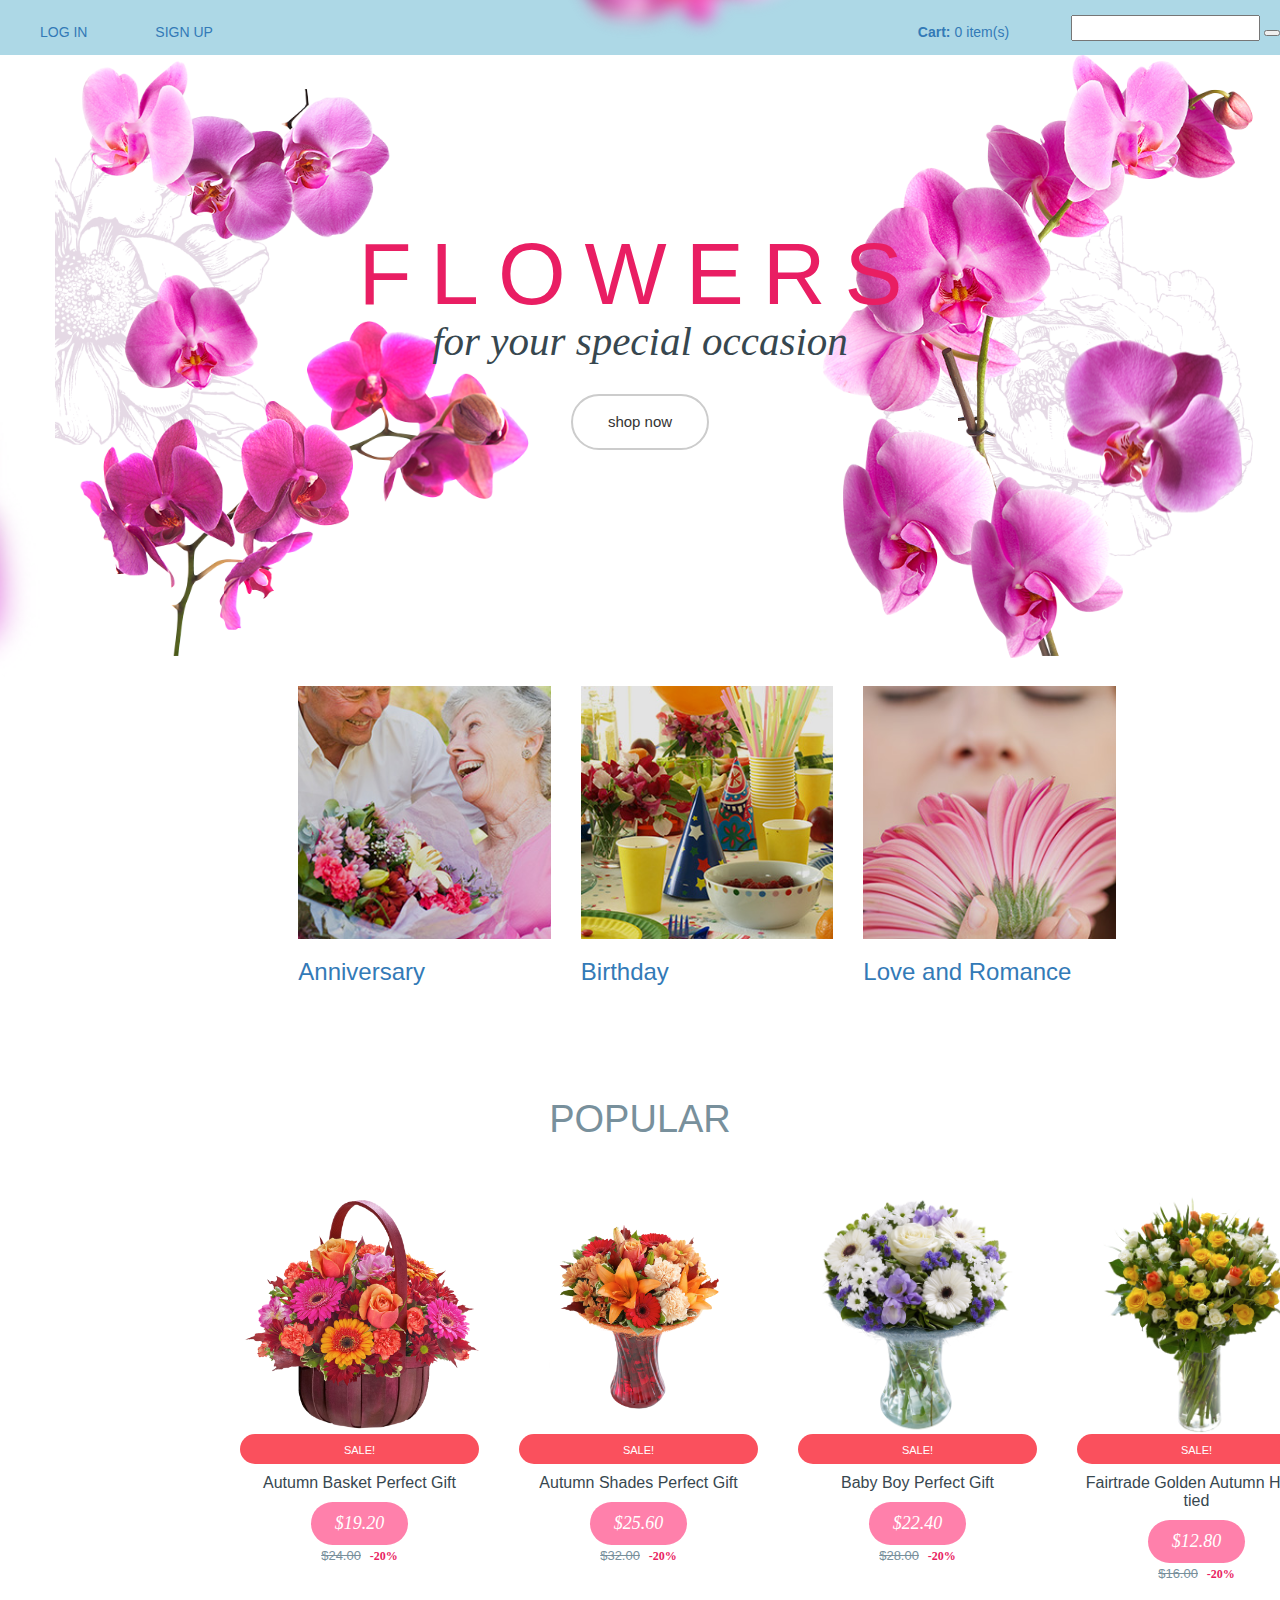
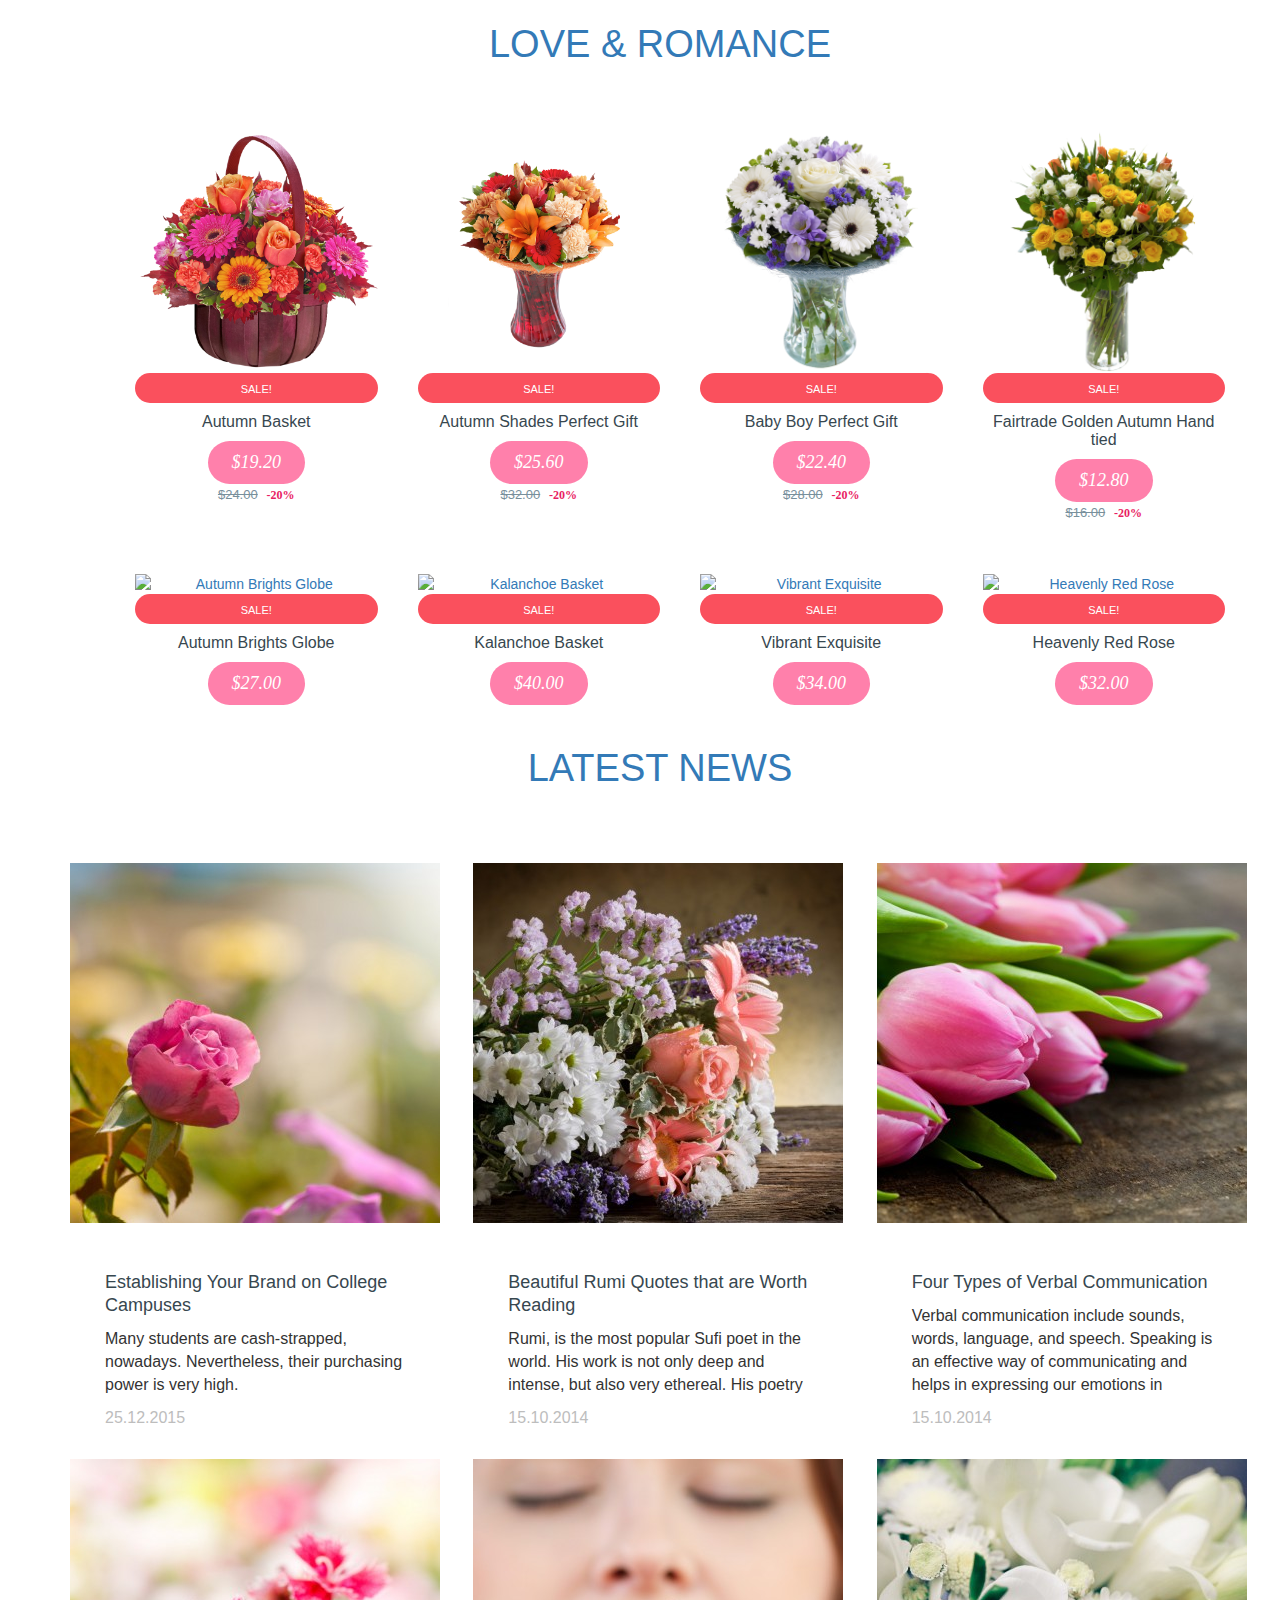
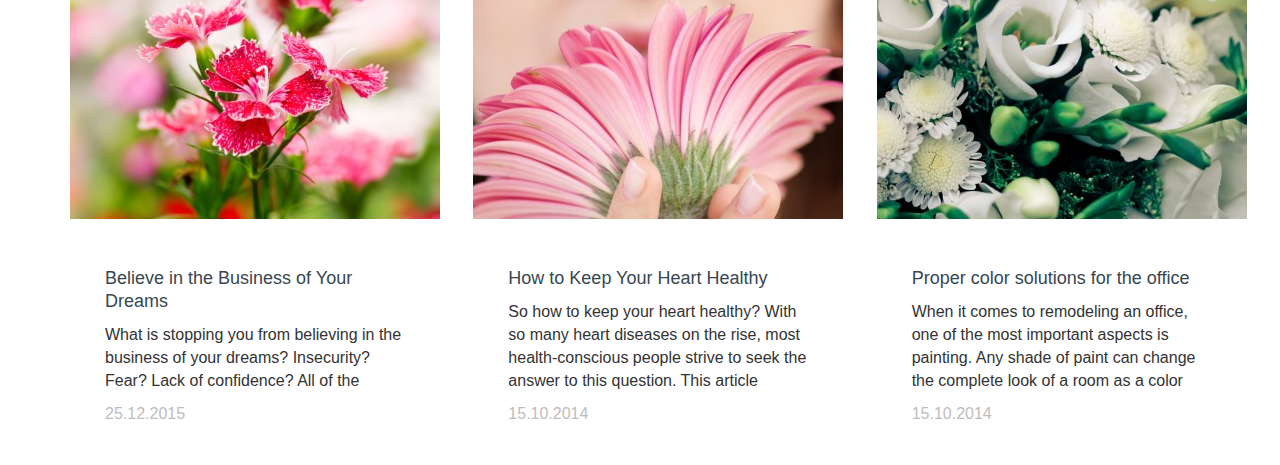
==== commit ee1b7f54: "categorized" ====
--- a/send_flowers/static/html/index.html
+++ b/send_flowers/static/html/index.html
@@ -66,7 +66,32 @@
  </ul>
 </div>
 </div>
-                                                                                                    
+ <div id="tmhtmlcontent_topColumn" class="container">
+	<ul class="tmhtmlcontent-topColumn clearfix row">
+   <li class="tmhtmlcontent-item-1 col-xs-4 col-md-3 col-xs-offset-2">
+ <a href="" class="item-link" title=""> 
+ <img src="./images/banner-top1.jpg" class="item-img img-responsive" title="" alt="" width="100%" height="100%">                           <div class="item-html">
+<h3>Anniversary</h3>
+ </div>                                  </a>
+ </li>
+ <li class="tmhtmlcontent-item-2 col-xs-4 col-md-3">
+      <a href="" class="item-link" title="">
+     <img src="./images/banner-top2.jpg" class="item-img img-responsive" title="" alt="" width="100%" height="100%">
+         <div class="item-html">
+             <h3>Birthday</h3>
+             </div>
+            </a>
+          </li>
+          <li class="tmhtmlcontent-item-3 col-xs-4 col-md-3">
+           <a href="" class="item-link" title="">
+      <img src="./images/banner-top3.jpg" class="item-img img-responsive" title="" alt="" width="100%" height="100%">
+      <div class="item-html">
+                            <h3>Love and Romance</h3>
+                        </div>
+            </a>
+                            </li>
+			</ul>
+</div>                                                                                                   
  <div class="columns-container">
             <ul id="home-page-tabs" class="nav nav-tabs clearfix">
       <li class="homefeatured active">
@@ -84,7 +109,7 @@
   <div class="left-block">
   <div class="product-image-container">
   <img class="replace-2x img-responsive" src="./images/Popular/autumnBasket/autumnbasket1.png" alt="Autumn Basket Perfect Gift" title="Autumn Basket Perfect Gift" >
-  <a class="sale-box" href=">
+  <a class="sale-box" href="">
                   <span class="sale-label">Sale!</span>
                 </a>
   </div>
@@ -115,7 +140,7 @@
   <div class="left-block">
   <div class="product-image-container">
   <img class="replace-2x img-responsive" src="./images/Popular/autumnShades/autumnShades1.png" alt="Autumn Shades Perfect Gift" title="Autumn Shades Perfect Gift" >
-  <a class="sale-box" href=">
+  <a class="sale-box" href="">
                   <span class="sale-label">Sale!</span>
                 </a>
   </div>
@@ -145,7 +170,7 @@
   <div class="left-block">
   <div class="product-image-container">
   <img class="replace-2x img-responsive" src="./images/Popular/babyBoy/babyBoy1.png" alt="Baby Boy Perfect Gift" title="Baby Boy Perfect Gift" >
-  <a class="sale-box" href=">
+  <a class="sale-box" href="">
                   <span class="sale-label">Sale!</span>
                 </a>
   </div>
@@ -175,7 +200,7 @@
   <div class="left-block">
   <div class="product-image-container">
   <img class="replace-2x img-responsive" src="./images/Popular/fairtradeGolden/fairtradeGolden1.png" alt="Fairtrade Golden Autumn Hand tied" title="Fairtrade Golden Autumn Hand tied" >
-  <a class="sale-box" href=">
+  <a class="sale-box" href="">
                   <span class="sale-label">Sale!</span>
                 </a>
   </div>
@@ -205,7 +230,7 @@
   <div class="left-block">
   <div class="product-image-container">
   <img class="replace-2x img-responsive" src="./images/Popular/autumnBrights/autumnbrights1.png" alt="Autumn Brights Globe" title="Autumn Brights Globe" >
-  <a class="sale-box" href=">
+  <a class="sale-box" href="">
                   <span class="sale-label">Sale!</span>
                 </a>
   </div>
@@ -231,7 +256,7 @@
   <div class="left-block">
   <div class="product-image-container">
   <img class="replace-2x img-responsive" src="./images/Popular/kalanchoeBasket/kalanchoebasket1.png" alt="Kalanchoe Basket" title="Kalanchoe Basket" >
-  <a class="sale-box" href=">
+  <a class="sale-box" href="">
                   <span class="sale-label">Sale!</span>
                 </a>
   </div>
@@ -252,13 +277,253 @@
 </div>
 </div>
 </li>
+</ul>
+</div>
+</div>
 
-</ul>
-</div>
-</div>
-</ul>
-</div>
+<div id="columns" class="container">
+  <div class="row">
+            <div class="large-left col-sm-12">
+              <div class="row">
+                <div id="center_column" class="center_column col-xs-12 col-sm-12 accordionBox">
+              </div><!-- #center_column -->
+ </div><!--.large-left-->
+          </div><!--.row-->
+    </div><!-- .row -->
+        </div>
+<div class="home-column">    
+<section id="block-category-1_14" class="block category-block container">
+            <h4 class="title_block"><a href="">Love &amp; Romance</a></h4>
+  <!-- Products list -->
+  <ul class="product_list grid row">
+    <li class="ajax_block_product col-xs-12 col-sm-4 col-md-3 first-in-line first-item-of-tablet-line first-item-of-mobile-line" style="opacity: 1;">
+        <div class="product-container">
+          <div class="left-block">
+            <div class="product-image-container">
+              <a class="product_img_link" href="" title="Autumn Basket">
+                <img class="replace-2x img-responsive" src="./images/Popular/autumnBasket/autumnbasket1.png" alt="Autumn Basket" title="Autumn Basket">
+              </a> 
+        <a class="sale-box" href="">
+                  <span class="sale-label">Sale!</span>
+                </a>
+          <div class="right-block">
+            <h5>
+                            <a class="product-name" href="" title="Autumn Basket">
+                <span class="list-name">Autumn Basket</span>
+                <span class="grid-name">Autumn Basket</span>
+              </a>
+            </h5>  
+            <div class="box-price-btn clearfix">           <div class="content_price">                <span class="price product-price product-price-new"> $19.20                  </span><br>
+<span class="old-price product-price"> $24.00</span>
+<span class="price-percent-reduction">-20%</span> </div>
+</div>
+</div>
+</div>
+</div>
+</div>
+</li>
+<li class="ajax_block_product col-xs-12 col-sm-4 col-md-3 first-in-line first-item-of-tablet-line first-item-of-mobile-line" style="opacity: 1;">
+        <div class="product-container">
+          <div class="left-block">
+            <div class="product-image-container">
+              <a class="product_img_link" href="" title="Autumn Shades Perfect Gift">
+                <img class="replace-2x img-responsive" src="./images/Popular/autumnShades/autumnShades1.png" alt="Autumn Shades Perfect Gift" title="Autumn Shades Perfect Gift">
+              </a> 
+        <a class="sale-box" href="">
+                  <span class="sale-label">Sale!</span>
+                </a>
+          <div class="right-block">
+            <h5 >
+                            <a class="product-name" href="" title="Autumn Shades Perfect Gift">
+                <span class="list-name">Autumn Shades Perfect Gift</span>
+                <span class="grid-name">Autumn Shades Perfect Gift</span>
+              </a>
+            </h5>  
+            <div class="box-price-btn clearfix">           <div class="content_price">                <span class="price product-price product-price-new"> $25.60                  </span><br>
+<span class="old-price product-price"> $32.00</span>
+<span class="price-percent-reduction">-20%</span> </div>
+</div>
+</div>
+</div>
+</div>
+</div>
+</li>
+<li class="ajax_block_product col-xs-12 col-sm-4 col-md-3 first-in-line first-item-of-tablet-line first-item-of-mobile-line" style="opacity: 1;">
+<div class="product-container">
+  <div class="left-block">
+  <div class="product-image-container">
+              <a class="product_img_link" href="" title="Baby Boy Perfect Gift">
+                <img class="replace-2x img-responsive" src="./images/Popular/babyBoy/babyBoy1.png" alt="Baby Boy Perfect Gift" title="Baby Boy Perfect Gift" >
+                </a>
+  <a class="sale-box" href="">
+                  <span class="sale-label">Sale!</span>
+                </a>
+          <div class="right-block">
+            <h5 >
+               <a class="product-name" href="" title="Baby Boy" >
+                <span class="list-name">Baby Boy Perfect Gift</span>
+                <span class="grid-name">Baby Boy Perfect Gift</span>
+              </a>            
+            </h5>  
+            <div class="box-price-btn clearfix">     
+<div class="content_price">
+                               <span class="price product-price product-price-new"> $22.40</span>
+                  <br>
+                    <span class="old-price product-price">
+                      $28.00
+                    </span>
+  <span class="price-percent-reduction">-20%</span>      
+  </div>
+</div>
+</div>
+</div>
+</div>
+</div>
+</li>
+<li class="ajax_block_product col-xs-12 col-sm-4 col-md-3 first-in-line first-item-of-tablet-line first-item-of-mobile-line" style="opacity: 1;">  
+<div class="product-container">
+  <div class="left-block">
+  <div class="product-image-container">
+   <a class="product_img_link" href="" title="Fairtrade Golden Autumn Hand tied">
+  <img class="replace-2x img-responsive" src="./images/Popular/fairtradeGolden/fairtradeGolden1.png" alt="Fairtrade Golden Autumn Hand tied" title="Fairtrade Golden Autumn Hand tied" ></a>
+  <a class="sale-box" href="">
+                  <span class="sale-label">Sale!</span>
+                </a>
+  <div class="right-block">
+   <h5 >
+           <a class="product-name" href="" title="Fairtrade Golden" >
+                <span class="list-name">Fairtrade Golden Autumn Hand tied</span>
+                <span class="grid-name">Fairtrade Golden Autumn Hand tied</span>
+              </a>
+            </h5>
+            <div class="box-price-btn clearfix">     
+<div class="content_price">
+                               <span class="price product-price product-price-new"> $12.80</span>
+                  <br>
+                    <span class="old-price product-price">
+                      $16.00
+                    </span>
+  <span class="price-percent-reduction">-20%</span>      
+  </div>
+</div>  
+</div>
+</div>
+</div>
+</div>
+</li>
+<li class="ajax_block_product col-xs-12 col-sm-4 col-md-3 first-in-line first-item-of-tablet-line first-item-of-mobile-line" style="opacity: 1;">
+  <div class="product-container">
+  <div class="left-block">
+  <div class="product-image-container">
+  <a class="product_img_link" href="" title="Autumn Brights Globe">
+  <img class="replace-2x img-responsive" src="./images/Popular/autumnBrights/autumnbrights1.png" alt="Autumn Brights Globe" title="Autumn Brights Globe"></a>
+  <a class="sale-box" href="">
+                  <span class="sale-label">Sale!</span>
+                </a>
+  <div class="right-block">
+   <h5 >
+           <a class="product-name" href="" title="Autumn Brights Globe" >
+                <span class="list-name">Autumn Brights Globe</span>
+                <span class="grid-name">Autumn Brights Globe</span>
+              </a>
+            </h5>
+            <div class="box-price-btn clearfix">     
+<div class="content_price">
+      <span class="price product-price product-price-new"> $27.00</span>
+                    
+  </div>
+</div>  
+</div>
+</div>
+</div>
+</div>
+</li>
+<li class="ajax_block_product col-xs-12 col-sm-4 col-md-3 first-in-line first-item-of-tablet-line first-item-of-mobile-line" style="opacity: 1;">
+  <div class="product-container">
+  <div class="left-block">
+  <div class="product-image-container">
+  <a class="product_img_link" href="" title="Kalanchoe Basket">
+  <img class="replace-2x img-responsive" src="./images/Popular/kalanchoeBasket/kalanchoebasket1.png" alt="Kalanchoe Basket" title="Kalanchoe Basket" ></a>
+  <a class="sale-box" href="">
+                  <span class="sale-label">Sale!</span>
+                </a>
+  <div class="right-block">
+   <h5 >
+           <a class="product-name" href="" title="Kalanchoe Basket" >
+                <span class="list-name">Kalanchoe Basket</span>
+                <span class="grid-name">Kalanchoe Basket</span>
+              </a>
+            </h5>
+            <div class="box-price-btn clearfix">     
+<div class="content_price">
+      <span class="price product-price product-price-new"> $40.00</span>
+                  <br>   
+ </div>
+</div>
+</div>
+</div>
+</div>
+</div>
+</li>
+<li class="ajax_block_product col-xs-12 col-sm-4 col-md-3 first-in-line first-item-of-tablet-line first-item-of-mobile-line" style="opacity: 1;">
+  <div class="product-container">
+  <div class="left-block">
+  <div class="product-image-container">
+  <a class="product_img_link" href="" title="Vibrant Exquisite">
+  <img class="replace-2x img-responsive" src="./images/loveRomance/vibrantExquisiteArrangement/vibrantExquisite1.png" alt="Vibrant Exquisite" title="Vibrant Exquisite" ></a>
+  <a class="sale-box" href="">
+                  <span class="sale-label">Sale!</span>
+                </a>
+  <div class="right-block">
+   <h5 >
+           <a class="product-name" href="" title="Vibrant Exquisite" >
+                <span class="list-name">Vibrant Exquisite</span>
+                <span class="grid-name">Vibrant Exquisite</span>
+              </a>
+            </h5>
+            <div class="box-price-btn clearfix">     
+<div class="content_price">
+      <span class="price product-price product-price-new"> $34.00</span>
+                  <br>   
+ </div>
+</div>
+</div>
+</div>
+</div>
+</div>
+</li>
+<li class="ajax_block_product col-xs-12 col-sm-4 col-md-3 first-in-line first-item-of-tablet-line first-item-of-mobile-line" style="opacity: 1;">
+  <div class="product-container">
+  <div class="left-block">
+  <div class="product-image-container">
+  <a class="product_img_link" href="" title="Heavenly Red Rose">
+  <img class="replace-2x img-responsive" src="./images/loveRomance/heavenlyRedRose/heavenlyRedRose1.png" alt="Heavenly Red Rose" title="Heavenly Red Rose" ></a>
+  <a class="sale-box" href="">
+                  <span class="sale-label">Sale!</span>
+                </a>
+  <div class="right-block">
+   <h5 >
+           <a class="product-name" href="" title="Heavenly Red Rose" >
+                <span class="list-name">Heavenly Red Rose</span>
+                <span class="grid-name">Heavenly Red Rose</span>
+              </a>
+            </h5>
+            <div class="box-price-btn clearfix">     
+<div class="content_price">
+      <span class="price product-price product-price-new"> $32.00</span>
+                  <br>   
+ </div>
+</div>
+</div>
+</div>
+</div>
+</div>
+</li>
 
+  
+  
+
+</div>
 <div>
 <section id="homepage-blog" class="block">
 <div class="contain"> 
--- a/send_flowers/static/css/style.css
+++ b/send_flowers/static/css/style.css
@@ -17,8 +17,7 @@
     background-color:lightblue;
     padding: 0;
 }
-.container-fluid {
-    
+.container-fluid {  
 }
 .header_user {
     float: left;
@@ -176,7 +175,195 @@
     vertical-align: middle;
     border: 0;
 }
-
+<!--popular-->
+#index #page .columns-container {
+    padding-top: 0;
+}
+
+#page .columns-container {
+    padding-top: 20px;
+    background: white;
+}
+
+#home-page-tabs {
+    border: none;
+    background: none;
+    padding: 95px 0 0;
+}
+
+.nav {
+    margin-bottom: 0;
+    padding-left: 0;
+    list-style: none;
+}
+
+#home-page-tabs > li {
+    margin: 0 20px 0 0;
+    float: none;
+    width: 100%;
+    margin: 0;
+    text-align: center;
+}
+
+.nav > li {
+    position: relative;
+    display: block;
+}
+
+#home-page-tabs > li a {
+    font: 300 38px/1em "Rubik", sans-serif;
+    color: #78909c;
+    text-transform: uppercase;
+    border: none;
+    background: none;
+    outline: none;
+    margin: 0;
+    padding: 0;
+    border-radius: 0;
+}
+.tab-content {
+    margin-top: 20px;
+    padding: 0 30px;
+}
+
+.tab-content .bx-wrapper {
+    margin: 0 auto !important;
+}
+
+.bx-wrapper {
+    position: relative;
+    padding: 0;
+    zoom: 1;
+    margin: 0 !important;
+}
+
+.tab-content .bx-viewport {
+    overflow: visible !important;
+}
+
+.bx-viewport {
+    direction: ltr !important;
+}
+
+#homepage-carousel {
+    overflow: visible;
+}
+
+#homepage-carousel li {
+    padding-left: 0 !important;
+    padding-right: 0 !important;
+    clear: none;
+}
+
+ul.product_list.grid > li {
+    padding-bottom: 0;
+    margin-bottom: 0px;
+    text-align: center;
+    position: relative;
+}
+ul.product_list .box-price-btn {
+    display: inline-block;
+}
+
+ul.product_list.grid > li .product-container .content_price {
+    padding-bottom: 9px;
+    line-height: 21px;
+}
+
+ul.product_list .box-price-btn .content_price, ul.product_list .box-price-btn .button-container {
+    float: left;
+}
+
+a.product-name, #manufacturers_list .product-counter a, #suppliers_list .product-counter a {
+    color: rgb(55, 71, 79);
+    font: 300 16px/18px Rubik, sans-serif;
+    margin-bottom: 0px;
+}
+
+ul.product_list.grid > li .product-container h5 a span.list-name {
+    display: none;
+}
+
+.price {
+    color: white;
+    white-space: nowrap;
+    display: inline-block;
+    font: italic 18px/25px Lora, serif;
+    background: rgb(255, 128, 171);
+    padding: 9px 24px;
+    border-radius: 25px;
+}
+
+ul.product_list.grid > li .product-container {
+    background: white;
+    padding: 32px 0 0;
+}
+
+ul.product_list .product-container {
+    -moz-transition: all 0.3s ease;
+    -o-transition: all 0.3s ease;
+    -webkit-transition: all 0.3s ease;
+    transition: all 0.3s ease;
+    border: 5px solid white;
+    position: relative;
+}
+.product-container .price{
+display: inline-block;
+}
+
+ul.product_list.grid > li .product-container .old-price {
+    margin-right: 5px;
+}
+
+ul.product_list.grid > li .product-container .old-price{
+display: inline-block;
+}
+
+.old-price.product-price {
+    font-size: 13px;
+}
+
+.old-price {
+    color: rgb(120, 144, 156);
+    text-decoration: line-through;
+    font-size: 13px;
+    font-weight: normal;
+}
+
+ul.product_list.grid > li .product-container .price-percent-reduction {
+    display: inline-block;
+}
+
+.price-percent-reduction {
+    color: rgb(233, 30, 99);
+    font: bold 12px/18px Lora, serif;
+}
+
+.sale-box span {
+    color: white;
+    text-transform: uppercase;
+    display: block;
+    text-align: center;
+    min-width: 54px;
+    font: 500 11px/18px Rubik, sans-serif;
+    padding: 7px 6px 5px;
+    border-radius: 20px;
+    text-decoration: none;
+}
+
+.sale-label {
+    background: rgb(250, 80, 93);
+}
+
+span{
+    vertical-align: baseline;
+    margin: 0px;
+    padding: 0px;
+    border-width: 0px;
+    border-style: initial;
+    border-color: initial;
+    border-image: initial;
+}
 <!--third pART-->
 #homepage-blog {
     padding-top: 115px;
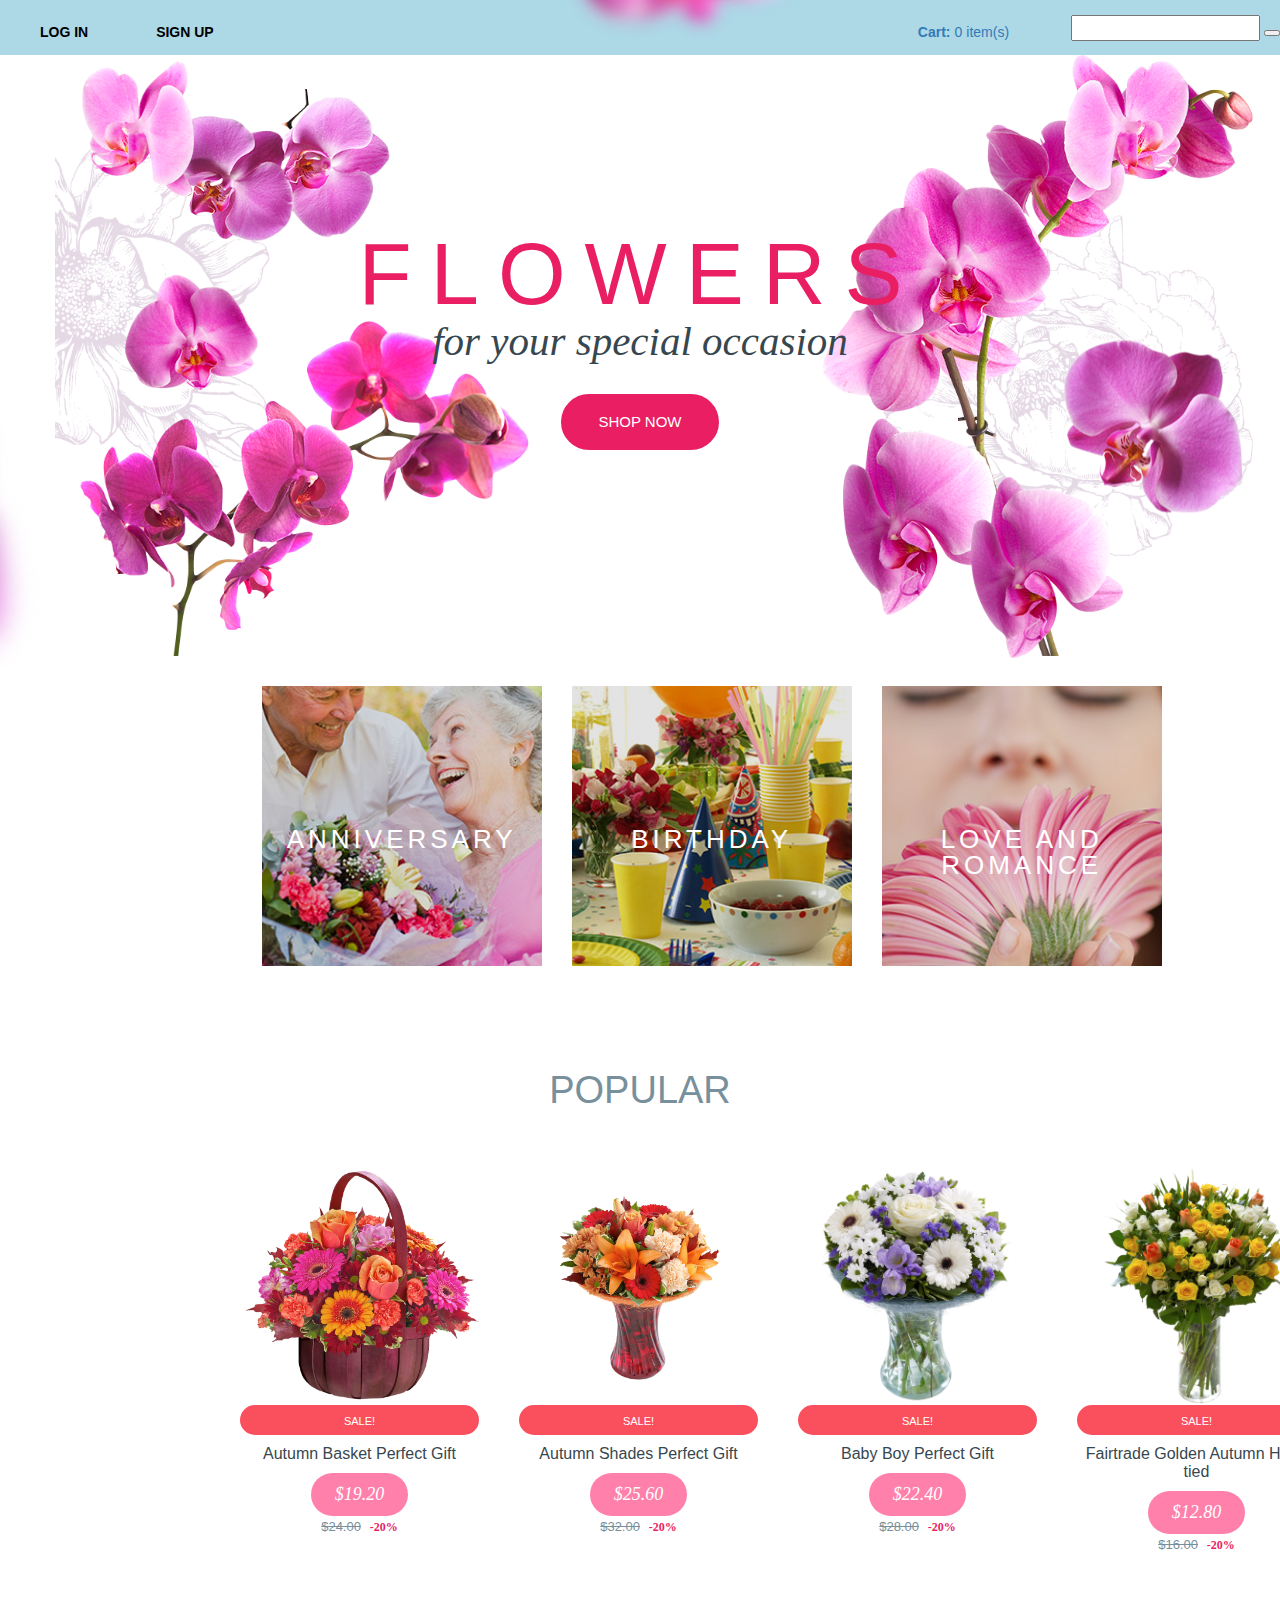
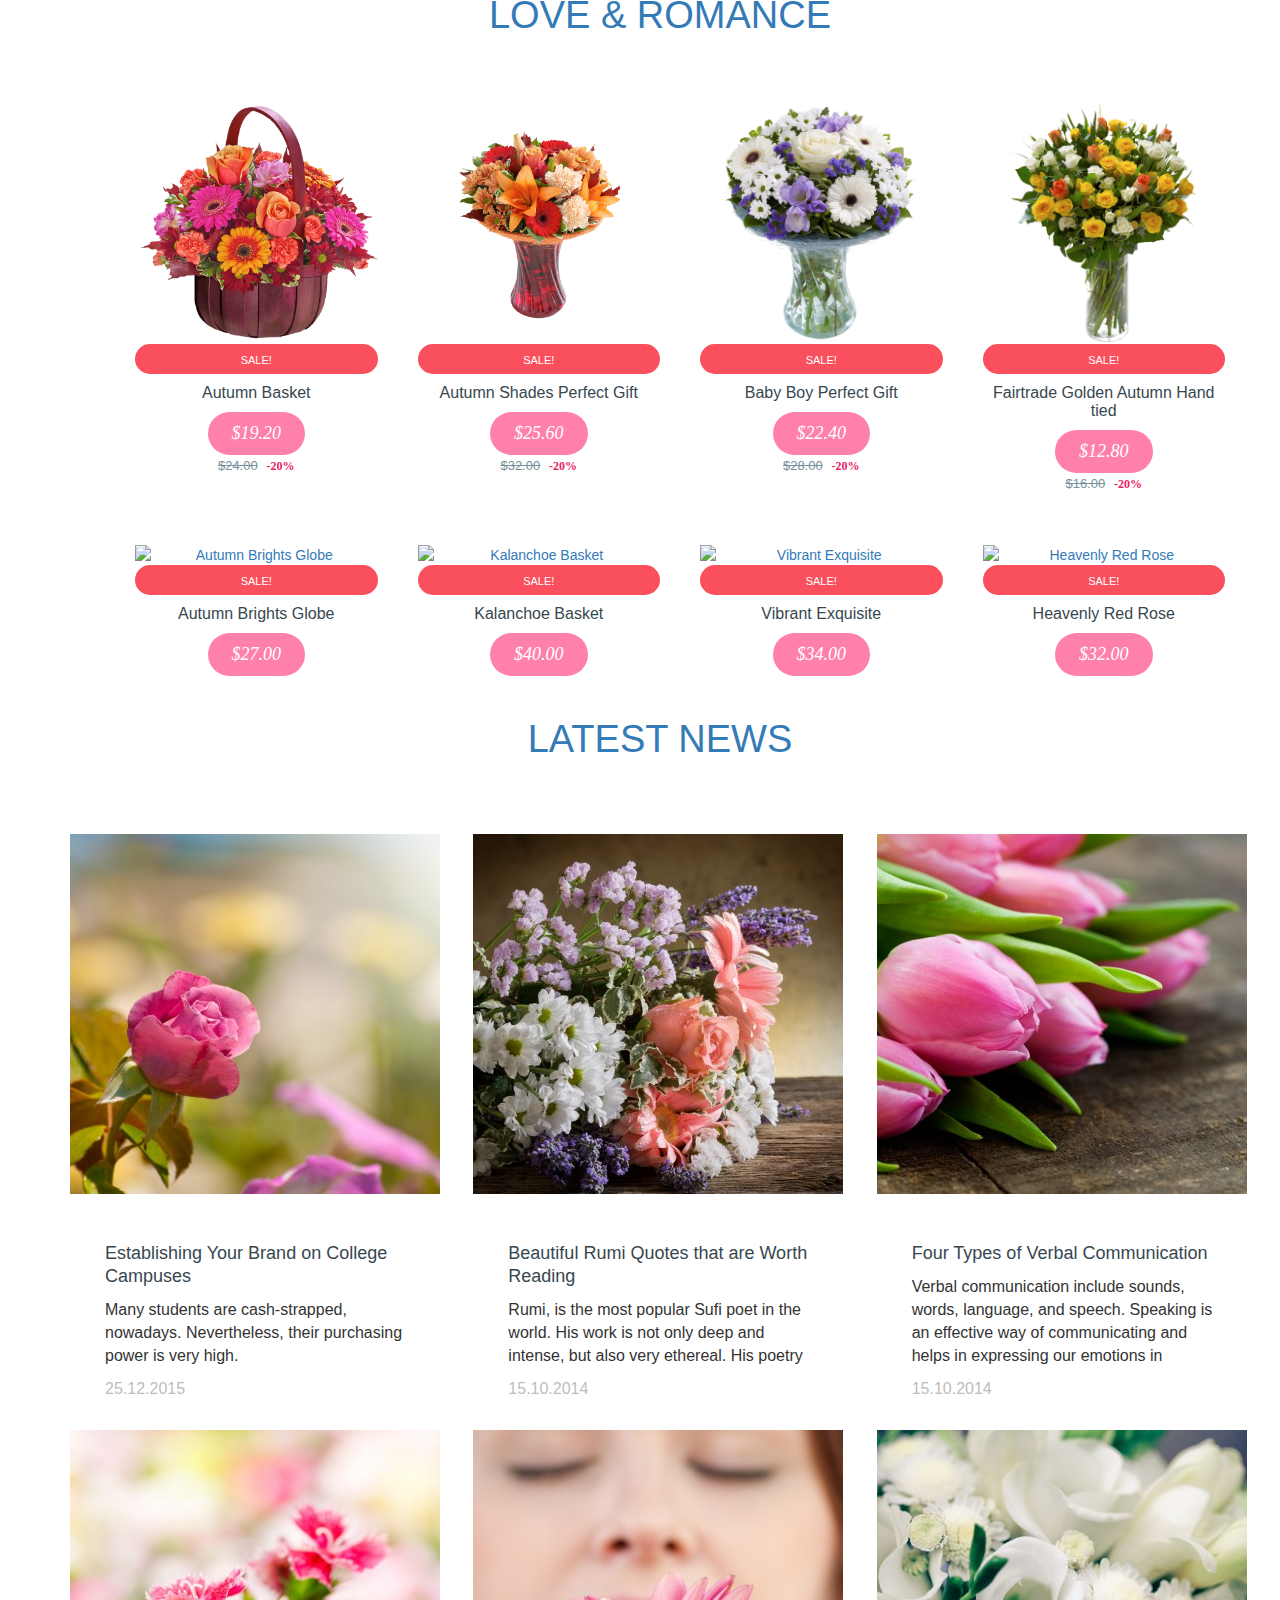
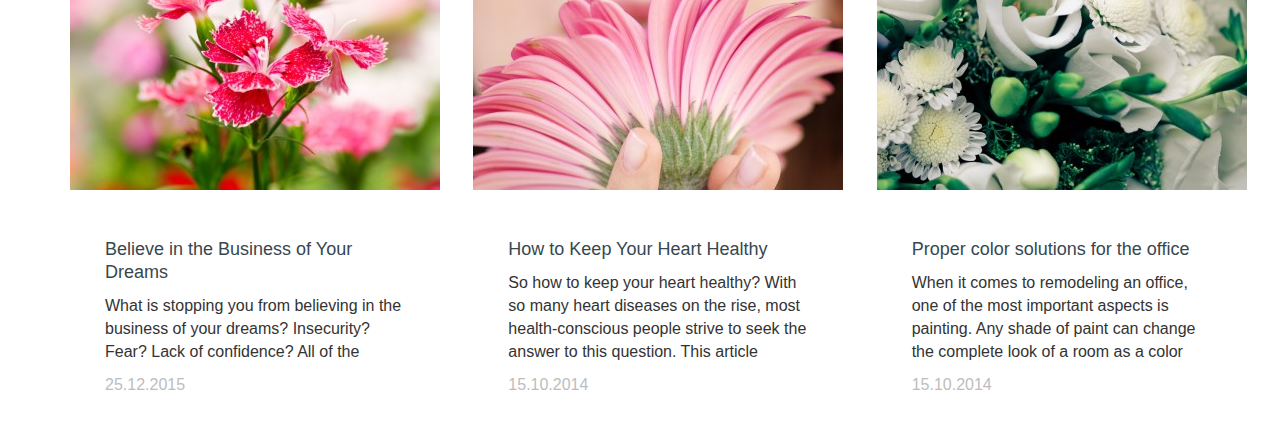
==== commit 35b816f7: "minor change" ====
--- a/send_flowers/static/html/index.html
+++ b/send_flowers/static/html/index.html
@@ -2,7 +2,10 @@
  <head>
   <title>Flowers</title>
   <link rel="stylesheet" type="text/css" href="../css/style.css">
-  <link rel="stylesheet" href="https://maxcdn.bootstrapcdn.com/bootstrap/3.3.7/css/bootstrap.min.css">
+  <link rel="stylesheet" href="https://maxcdn.bootstrapcdn.com/bootstrap/3.3.7/css/bootstrap.min.css"/>
+  <link rel="stylesheet" href="https://maxcdn.bootstrapcdn.com/font-awesome/4.7.0/css/font-awesome.min.css"/>
+  <script type="text/javascript" src="https://ajax.googleapis.com/ajax/libs/angularjs/1.2.6/angular.min.js"></script>
+  <script src="https://cdnjs.cloudflare.com/ajax/libs/angular-ui-router/0.2.8/angular-ui-router.min.js"></script>
   <script type="text/javascript" src="../js/my.js"></script>
 <script src="https://ajax.googleapis.com/ajax/libs/jquery/3.1.1/jquery.min.js"></script>
 <script src="photoZoom.min.js"> </script> 
@@ -17,8 +20,8 @@
    <div class="container-fluid" id="page1">
     <!-- USER MENU -->
     <ul class="header_user">
-     <li class="firstItem"><a href="/account/login" id="customer_login_link">LOG IN</a></li>
-     <li class="lastItem"><a href="/account/register" id="customer_register_link">SIGN UP</a></li>
+     <li class="firstItem"><a href="/account/login" id="customer_login_link" style="color:black;font-weight: bold;">LOG IN</a></li>
+     <li class="lastItem"><a href="/account/register" id="customer_register_link" style="color:black;font-weight: bold;">SIGN UP</a></li>
     </ul>
     <!-- HEADER SEARCH -->
     <div class="header_search">
@@ -66,13 +69,13 @@
  </ul>
 </div>
 </div>
- <div id="tmhtmlcontent_topColumn" class="container">
+ <div id="tmhtmlcontent_topColumn" class="container-fluid">
 	<ul class="tmhtmlcontent-topColumn clearfix row">
    <li class="tmhtmlcontent-item-1 col-xs-4 col-md-3 col-xs-offset-2">
  <a href="" class="item-link" title=""> 
  <img src="./images/banner-top1.jpg" class="item-img img-responsive" title="" alt="" width="100%" height="100%">                           <div class="item-html">
 <h3>Anniversary</h3>
- </div>                                  </a>
+ </div></a>
  </li>
  <li class="tmhtmlcontent-item-2 col-xs-4 col-md-3">
       <a href="" class="item-link" title="">
--- a/send_flowers/static/css/style.css
+++ b/send_flowers/static/css/style.css
@@ -168,6 +168,24 @@
     transition: all 0.3s ease;
     padding: 17px 35px;
 }
+
+ .btn, .btn.btn-default{
+    font: 300 14px/18px "Rubik", sans-serif;
+    display: inline-block;
+    margin-bottom: 0;
+    text-align: center;
+    vertical-align: middle;
+    touch-action: manipulation;
+    cursor: pointer;
+    background-image: none;
+    border: 1px solid #efe9ef;
+    border-color: rgb(233, 30, 99);
+    color: white;
+    background: #e91e63;
+    user-select: none;
+    text-transform: uppercase;
+    white-space: normal;
+ }
 #htmlcontent_top ul li img.layer {
     position: absolute;
 }
@@ -175,6 +193,59 @@
     vertical-align: middle;
     border: 0;
 }
+<!--categories>
+#tmhtmlcontent_topColumn {
+    margin-top: -231px;
+}
+
+.container {
+    margin-right: auto;
+    margin-left: auto;
+    padding-left: 15px;
+    padding-right: 15px;
+}
+
+.row {
+    margin-left: -15px;
+    margin-right: -15px;
+}
+
+.col-xs-offset-2 {
+    margin-left: 16.66667%;
+}
+
+a {
+    background-color: transparent;
+    color: #5f7682;
+    text-decoration: none;
+}
+
+#tmhtmlcontent_topColumn ul li a .item-html {
+    width: 100%;
+    height: 100%;
+    text-align: center;
+    padding: 15px;
+    -moz-box-sizing: border-box;
+    -webkit-box-sizing: border-box;
+    box-sizing: border-box;
+    position: absolute;
+    left: 0;
+    top: 0;
+}
+
+#tmhtmlcontent_topColumn ul li a h3 {
+    font: 300 26px/1em "Rubik", sans-serif;
+    letter-spacing: 4px;
+    color: white;
+    margin: 50% 0 0;
+    text-transform: uppercase;
+}
+
+#tmhtmlcontent_topColumn ul li a {
+    display: block;
+    position: relative;
+}
+
 <!--popular-->
 #index #page .columns-container {
     padding-top: 0;
